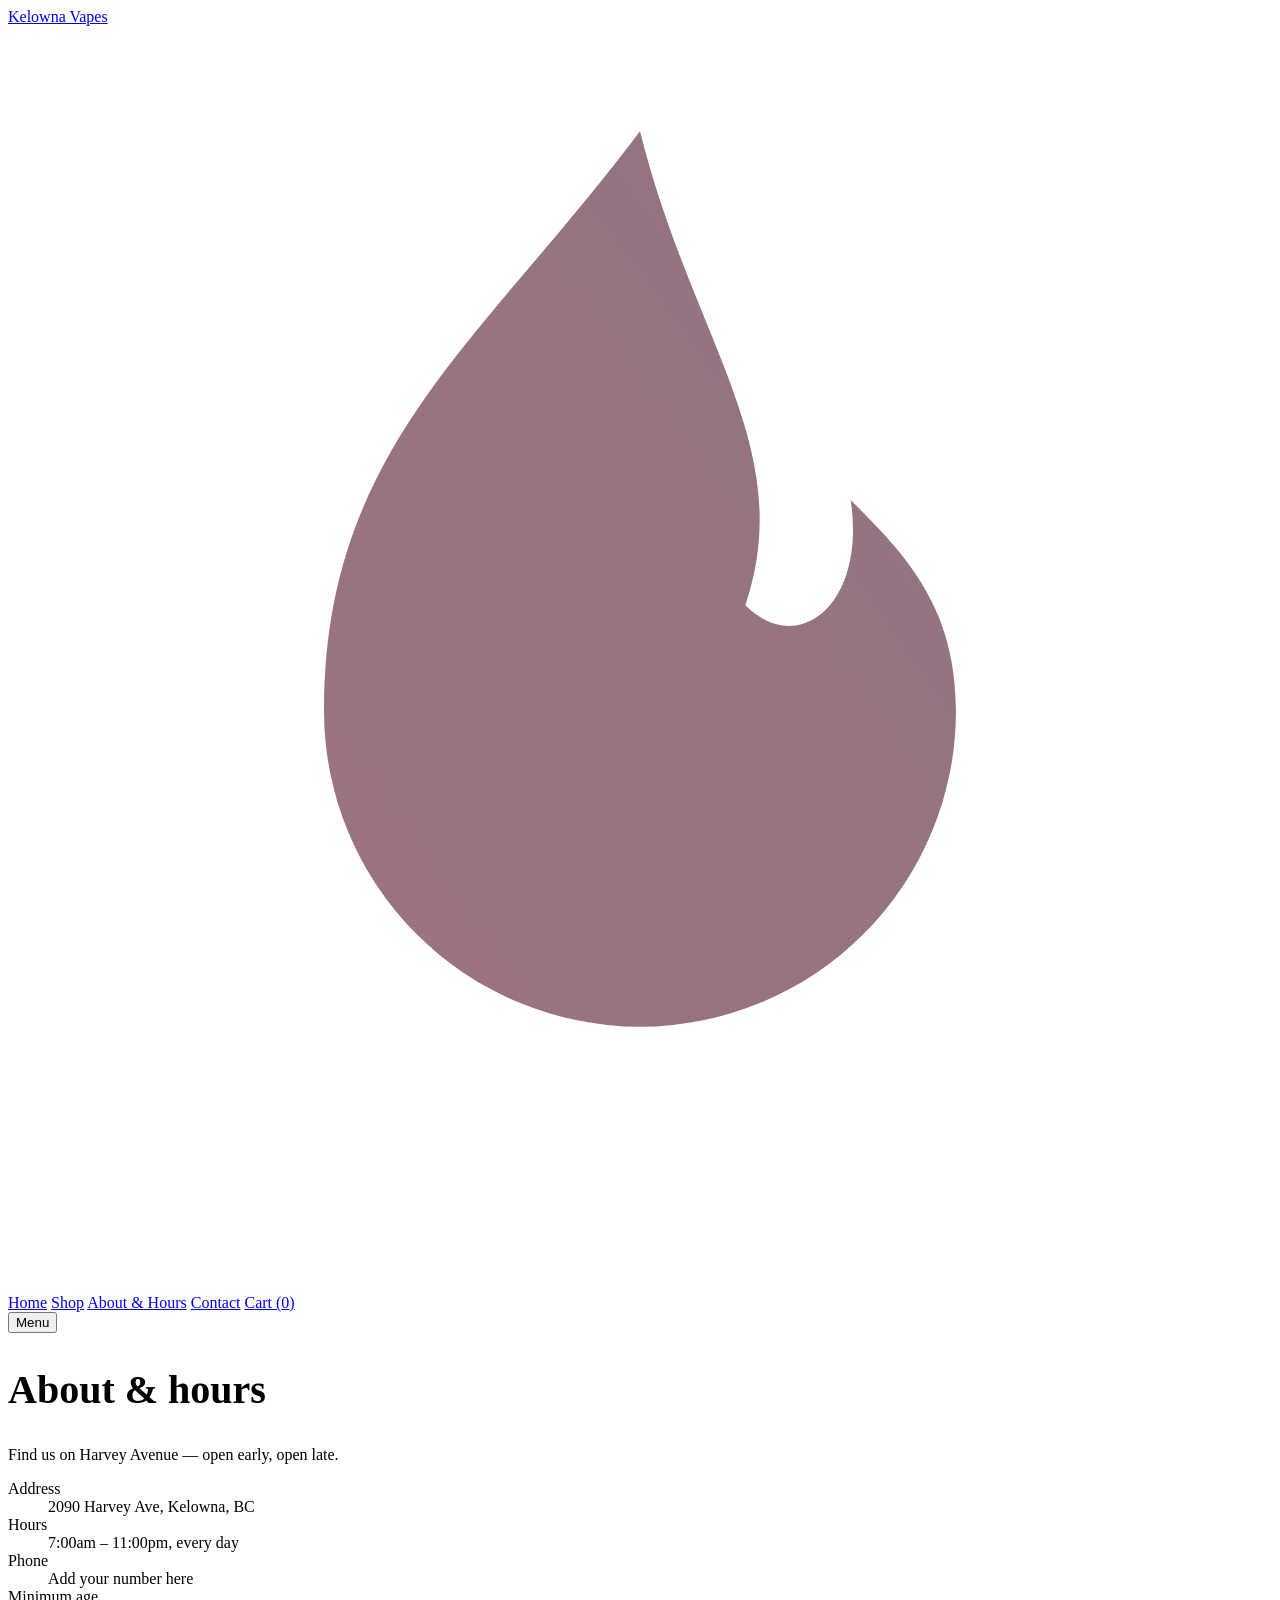
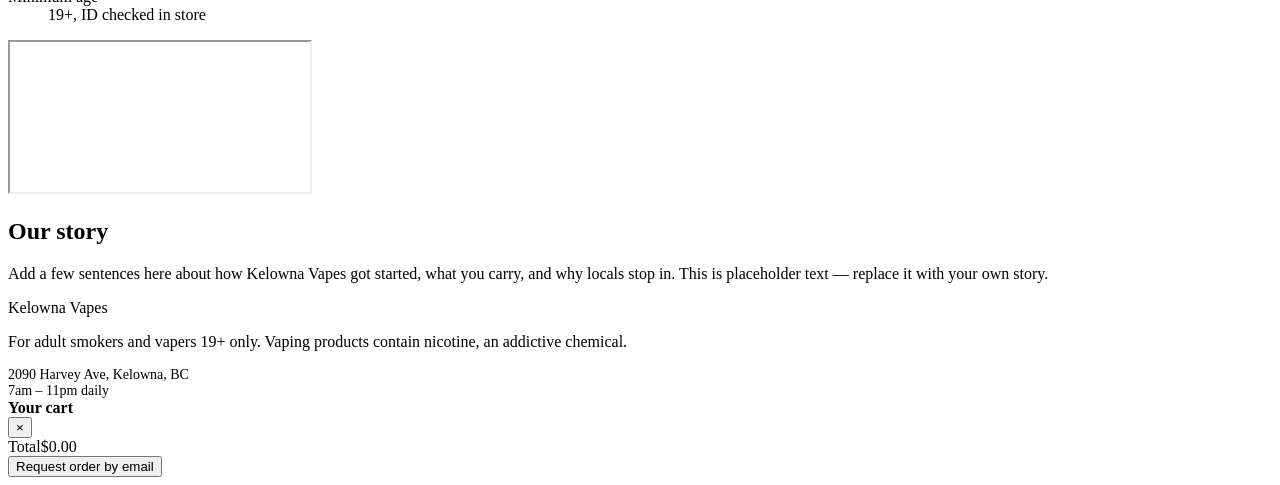
==== about.html @ 5bf71966 "Add files via upload" ====
<!DOCTYPE html>
<html lang="en">
<head>
<meta charset="UTF-8">
<meta name="viewport" content="width=device-width, initial-scale=1.0">
<title>About &amp; Hours — Kelowna Vapes</title>
<link rel="preconnect" href="https://fonts.googleapis.com">
<link href="https://fonts.googleapis.com/css2?family=Oswald:wght@500;600;700&family=Work+Sans:wght@400;500;600&display=swap" rel="stylesheet">
<link rel="stylesheet" href="assets/css/style.css">
</head>
<body>

<div class="age-gate" id="age-gate" hidden>
  <div class="age-card">
    <svg class="flame" viewBox="0 0 24 24" fill="none" xmlns="http://www.w3.org/2000/svg">
      <defs><linearGradient id="fg1" x1="0" y1="24" x2="24" y2="0"><stop offset="0" stop-color="#ff6a2b"/><stop offset="1" stop-color="#2e7dd6"/></linearGradient></defs>
      <path d="M12 2C9 6 6 8 6 13a6 6 0 0 0 12 0c0-2-1-3-2-4 .3 2-1 3-2 2 1-3-1-5-2-9z" fill="url(#fg1)"/>
    </svg>
    <h2>Are you 19 or older?</h2>
    <p>You must be of legal vaping age in British Columbia to enter this site.</p>
    <div class="age-actions">
      <button class="btn btn-primary" id="age-enter">Yes, I'm 19+</button>
      <button class="btn btn-outline" id="age-leave">No, exit</button>
    </div>
  </div>
</div>

<header class="site-header">
  <div class="container">
    <a href="index.html" class="wordmark">
      Kelowna Vapes
      <svg class="flame" viewBox="0 0 24 24" fill="none" xmlns="http://www.w3.org/2000/svg">
        <defs><linearGradient id="fg2" x1="0" y1="24" x2="24" y2="0"><stop offset="0" stop-color="#ff6a2b"/><stop offset="1" stop-color="#2e7dd6"/></linearGradient></defs>
        <path d="M12 2C9 6 6 8 6 13a6 6 0 0 0 12 0c0-2-1-3-2-4 .3 2-1 3-2 2 1-3-1-5-2-9z" fill="url(#fg2)"/>
      </svg>
    </a>
    <nav class="main-nav">
      <a href="index.html">Home</a>
      <a href="shop.html">Shop</a>
      <a href="about.html" class="active">About &amp; Hours</a>
      <a href="contact.html">Contact</a>
      <a href="#" class="cart-link" data-open-cart>Cart (<span data-cart-count>0</span>)</a>
    </nav>
    <button class="nav-toggle" aria-label="Toggle menu">Menu</button>
  </div>
</header>

<section>
  <div class="container">
    <div class="section-head">
      <div>
        <h1 style="font-size: 40px;">About &amp; hours</h1>
        <p>Find us on Harvey Avenue — open early, open late.</p>
      </div>
    </div>
    <div class="info-grid">
      <dl class="info-list">
        <dt>Address</dt>
        <dd>2090 Harvey Ave, Kelowna, BC</dd>
        <dt>Hours</dt>
        <dd>7:00am – 11:00pm, every day</dd>
        <dt>Phone</dt>
        <dd>Add your number here</dd>
        <dt>Minimum age</dt>
        <dd>19+, ID checked in store</dd>
      </dl>
      <div class="map-wrap">
        <iframe
          src="https://www.google.com/maps?q=2090+Harvey+Ave,+Kelowna,+BC&output=embed"
          loading="lazy"
          referrerpolicy="no-referrer-when-downgrade"
          title="Map to Kelowna Vapes on Harvey Avenue">
        </iframe>
      </div>
    </div>
  </div>
</section>

<section>
  <div class="container">
    <div class="section-head">
      <div>
        <h2>Our story</h2>
      </div>
    </div>
    <p style="color: var(--muted);">Add a few sentences here about how Kelowna Vapes got started, what you carry, and why locals stop in. This is placeholder text — replace it with your own story.</p>
  </div>
</section>

<footer class="site-footer">
  <div class="container">
    <div>
      <div class="wordmark" style="font-size:16px;">Kelowna Vapes</div>
      <p class="footer-note">For adult smokers and vapers 19+ only. Vaping products contain nicotine, an addictive chemical.</p>
    </div>
    <div>
      <p style="margin:0; color:var(--muted); font-size:14px;">2090 Harvey Ave, Kelowna, BC<br>7am – 11pm daily</p>
    </div>
  </div>
</footer>

<div class="scrim" id="scrim"></div>
<div class="cart-drawer" id="cart-drawer">
  <div class="cart-head">
    <h3 style="margin:0; font-size:16px;">Your cart</h3>
    <button class="cart-close" id="cart-close" aria-label="Close cart">&times;</button>
  </div>
  <div class="cart-items" id="cart-items"></div>
  <div class="cart-footer">
    <div class="cart-total"><span>Total</span><span id="cart-total-amount">$0.00</span></div>
    <button class="btn btn-primary btn-block" id="checkout-btn">Request order by email</button>
  </div>
</div>

<script src="assets/js/main.js"></script>
</body>
</html>
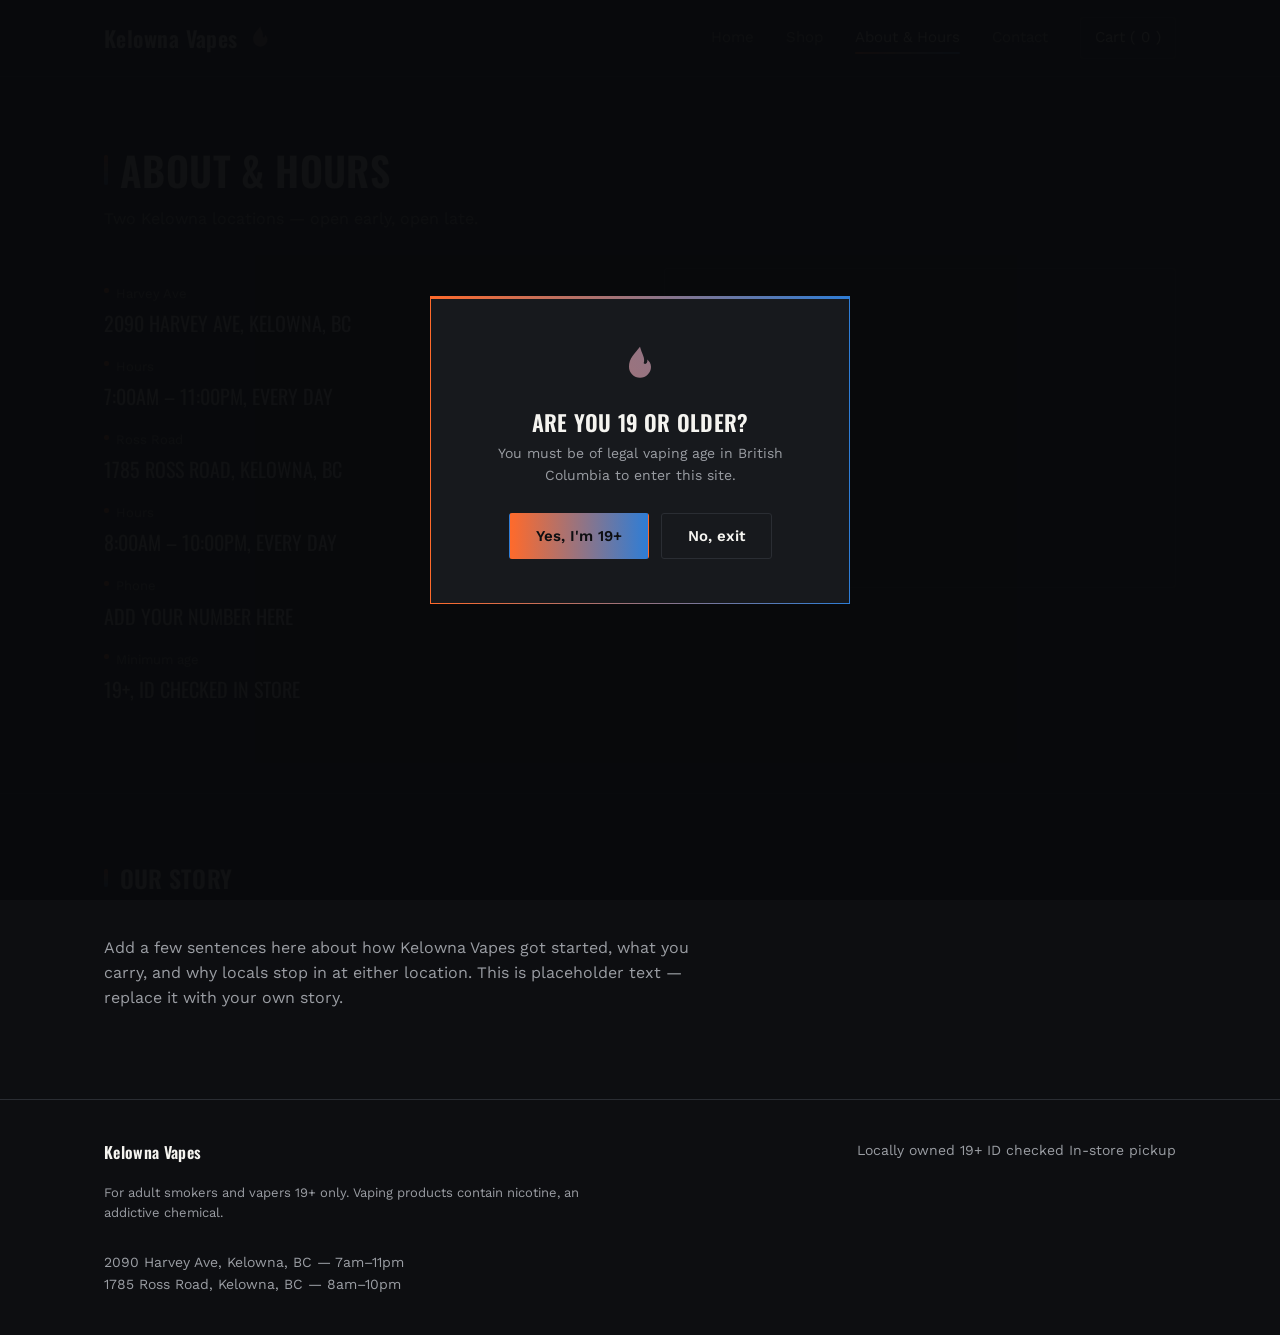
==== commit 94621b4c: "Update about.html" ====
--- a/about.html
+++ b/about.html
@@ -45,20 +45,24 @@
   </div>
 </header>
 
-<section>
+<section class="reveal">
   <div class="container">
     <div class="section-head">
       <div>
         <h1 style="font-size: 40px;">About &amp; hours</h1>
-        <p>Find us on Harvey Avenue — open early, open late.</p>
+        <p>Two Kelowna locations — open early, open late.</p>
       </div>
     </div>
     <div class="info-grid">
       <dl class="info-list">
-        <dt>Address</dt>
+        <dt>Harvey Ave</dt>
         <dd>2090 Harvey Ave, Kelowna, BC</dd>
         <dt>Hours</dt>
         <dd>7:00am – 11:00pm, every day</dd>
+        <dt>Ross Road</dt>
+        <dd>1785 Ross Road, Kelowna, BC</dd>
+        <dt>Hours</dt>
+        <dd>8:00am – 10:00pm, every day</dd>
         <dt>Phone</dt>
         <dd>Add your number here</dd>
         <dt>Minimum age</dt>
@@ -76,14 +80,14 @@
   </div>
 </section>
 
-<section>
+<section class="reveal">
   <div class="container">
     <div class="section-head">
       <div>
         <h2>Our story</h2>
       </div>
     </div>
-    <p style="color: var(--muted);">Add a few sentences here about how Kelowna Vapes got started, what you carry, and why locals stop in. This is placeholder text — replace it with your own story.</p>
+    <p style="color: var(--muted);">Add a few sentences here about how Kelowna Vapes got started, what you carry, and why locals stop in at either location. This is placeholder text — replace it with your own story.</p>
   </div>
 </section>
 
@@ -93,8 +97,13 @@
       <div class="wordmark" style="font-size:16px;">Kelowna Vapes</div>
       <p class="footer-note">For adult smokers and vapers 19+ only. Vaping products contain nicotine, an addictive chemical.</p>
     </div>
+    <div class="footer-badges">
+      <span class="badge">Locally owned</span>
+      <span class="badge">19+ ID checked</span>
+      <span class="badge">In-store pickup</span>
+    </div>
     <div>
-      <p style="margin:0; color:var(--muted); font-size:14px;">2090 Harvey Ave, Kelowna, BC<br>7am – 11pm daily</p>
+      <p style="margin:0; color:var(--muted); font-size:14px;">2090 Harvey Ave, Kelowna, BC — 7am–11pm<br>1785 Ross Road, Kelowna, BC — 8am–10pm</p>
     </div>
   </div>
 </footer>
--- a/assets/css/style.css
+++ b/assets/css/style.css
@@ -0,0 +1,670 @@
+/* ============================================================
+   Kelowna Vapes — design tokens
+   Base: near-black, warm white wordmark, ember/blue flame accent
+   Display type: Oswald (condensed, signage feel)
+   Body type: Work Sans (clean, geometric)
+   ============================================================ */
+
+:root {
+  --bg: #0d0e11;
+  --bg-elevated: #17191d;
+  --bg-elevated-2: #1e2126;
+  --line: #2a2d33;
+  --text: #f5f4f0;
+  --muted: #9a9da3;
+  --ember: #ff6a2b;
+  --ember-soft: #ff8a52;
+  --blue: #2e7dd6;
+  --blue-soft: #5b9be8;
+  --amber: #ffb238;
+  --teal: #2dd4bf;
+  --ember-glow: rgba(255,106,43,.18);
+  --blue-glow: rgba(46,125,214,.18);
+  --danger: #e5484d;
+  --radius: 3px;
+  --max-w: 1120px;
+  --font-display: 'Oswald', sans-serif;
+  --font-body: 'Work Sans', sans-serif;
+}
+
+* { box-sizing: border-box; }
+html { scroll-behavior: smooth; }
+
+body {
+  margin: 0;
+  background: var(--bg);
+  color: var(--text);
+  font-family: var(--font-body);
+  font-size: 16px;
+  line-height: 1.55;
+  -webkit-font-smoothing: antialiased;
+}
+
+img { max-width: 100%; display: block; }
+a { color: inherit; }
+
+h1, h2, h3 {
+  font-family: var(--font-display);
+  font-weight: 600;
+  text-transform: uppercase;
+  letter-spacing: 0.01em;
+  margin: 0 0 0.4em;
+  line-height: 1.05;
+}
+
+p { max-width: 62ch; }
+
+.container {
+  max-width: var(--max-w);
+  margin: 0 auto;
+  padding: 0 24px;
+}
+
+/* Flame mark, reused across the site */
+.flame {
+  display: inline-block;
+  width: 1em;
+  height: 1em;
+  vertical-align: -0.12em;
+}
+
+/* ---------- Header ---------- */
+.site-header {
+  position: sticky;
+  top: 0;
+  z-index: 40;
+  background: rgba(13, 14, 17, 0.92);
+  backdrop-filter: blur(6px);
+  border-bottom: 1px solid var(--line);
+}
+
+.site-header .container {
+  display: flex;
+  align-items: center;
+  justify-content: space-between;
+  height: 76px;
+}
+
+.wordmark {
+  font-family: var(--font-display);
+  font-size: 22px;
+  font-weight: 600;
+  color: var(--text);
+  text-decoration: none;
+  display: flex;
+  align-items: center;
+  gap: 8px;
+  letter-spacing: 0.02em;
+}
+
+.wordmark .flame { width: 1.3em; height: 1.3em; }
+
+.main-nav { display: flex; align-items: center; gap: 32px; }
+
+.main-nav a {
+  text-decoration: none;
+  color: var(--muted);
+  font-size: 15px;
+  transition: color 0.15s ease;
+}
+
+.main-nav a:hover,
+.main-nav a.active { color: var(--text); }
+
+.main-nav a { position: relative; }
+.main-nav a.active::after {
+  content: "";
+  position: absolute;
+  left: 0; right: 0; bottom: -4px;
+  height: 2px;
+  background: linear-gradient(90deg, var(--ember), var(--blue));
+  border-radius: 2px;
+}
+
+.cart-link {
+  display: flex;
+  align-items: center;
+  gap: 6px;
+  border: 1px solid var(--line);
+  padding: 8px 14px;
+  border-radius: var(--radius);
+  color: var(--text) !important;
+}
+
+.cart-link:hover { border-color: var(--ember); }
+
+.nav-toggle { display: none; }
+
+/* ---------- Hero ---------- */
+.hero {
+  padding: 96px 0 64px;
+  border-bottom: 1px solid var(--line);
+  position: relative;
+  overflow: hidden;
+  background:
+    radial-gradient(480px 320px at 8% 0%, var(--ember-glow), transparent 70%),
+    radial-gradient(420px 300px at 55% 30%, var(--blue-glow), transparent 70%);
+}
+
+.section-head h2, .section-head h1 {
+  position: relative;
+  padding-left: 16px;
+}
+
+.section-head h2::before, .section-head h1::before {
+  content: "";
+  position: absolute;
+  left: 0;
+  top: .15em;
+  bottom: .15em;
+  width: 4px;
+  background: linear-gradient(180deg, var(--ember), var(--blue));
+  border-radius: 2px;
+}
+
+.hero-mark {
+  font-family: var(--font-display);
+  font-weight: 600;
+  font-size: clamp(48px, 10vw, 128px);
+  line-height: 0.92;
+  color: var(--text);
+  margin: 0;
+  display: flex;
+  align-items: center;
+  flex-wrap: wrap;
+  gap: 0.12em;
+}
+
+.hero-mark .flame {
+  width: 0.72em;
+  height: 0.72em;
+}
+
+.hero-tagline {
+  color: var(--muted);
+  font-size: 19px;
+  margin-top: 20px;
+  max-width: 46ch;
+}
+
+.hero-strip {
+  margin-top: 44px;
+  display: flex;
+  flex-wrap: wrap;
+  gap: 32px;
+  padding-top: 28px;
+  border-top: 1px solid var(--line);
+}
+
+.hero-strip div { font-size: 14px; color: var(--muted); }
+.hero-strip strong {
+  display: block;
+  color: var(--text);
+  font-family: var(--font-display);
+  font-size: 16px;
+  text-transform: uppercase;
+  margin-bottom: 2px;
+}
+
+/* ---------- Buttons ---------- */
+.btn {
+  display: inline-block;
+  font-family: var(--font-body);
+  font-weight: 600;
+  font-size: 15px;
+  padding: 13px 26px;
+  border-radius: var(--radius);
+  text-decoration: none;
+  border: 1px solid transparent;
+  cursor: pointer;
+}
+
+.btn-primary {
+  background: linear-gradient(90deg, var(--ember), var(--blue));
+  color: #0d0e11;
+}
+
+.btn-outline {
+  border-color: var(--line);
+  color: var(--text);
+  background: transparent;
+}
+
+.btn-outline:hover { border-color: var(--ember); }
+
+.btn-block { width: 100%; text-align: center; }
+
+/* ---------- Section shell ---------- */
+section { padding: 72px 0; }
+section + section { border-top: 1px solid var(--line); }
+
+.section-head {
+  display: flex;
+  justify-content: space-between;
+  align-items: flex-end;
+  gap: 24px;
+  margin-bottom: 36px;
+  flex-wrap: wrap;
+}
+
+.section-head p { color: var(--muted); margin: 0; }
+
+/* ---------- Category tiles ---------- */
+.tile-grid {
+  display: grid;
+  grid-template-columns: repeat(4, 1fr);
+  gap: 1px;
+  background: var(--line);
+  border: 1px solid var(--line);
+}
+
+.tile {
+  background: var(--bg);
+  padding: 28px 20px;
+  text-decoration: none;
+  color: var(--text);
+  min-height: 140px;
+  display: flex;
+  flex-direction: column;
+  justify-content: space-between;
+  transition: background 0.15s ease;
+  border-top: 3px solid var(--accent, var(--ember));
+}
+
+.tile:hover { background: var(--bg-elevated); }
+.tile[data-cat="Disposables"] { --accent: var(--ember); }
+.tile[data-cat="Devices"] { --accent: var(--blue); }
+.tile[data-cat="E-Liquids"] { --accent: var(--amber); }
+.tile[data-cat="Accessories"] { --accent: var(--teal); }
+.tile span { color: var(--muted); font-size: 14px; }
+.tile h3 { font-size: 18px; margin: 0; }
+
+/* ---------- Product grid ---------- */
+.filters {
+  display: flex;
+  flex-wrap: wrap;
+  gap: 10px;
+  margin-bottom: 36px;
+}
+
+.filter-btn {
+  font-family: var(--font-body);
+  font-size: 14px;
+  padding: 9px 16px;
+  border-radius: var(--radius);
+  border: 1px solid var(--line);
+  background: transparent;
+  color: var(--muted);
+  cursor: pointer;
+}
+
+.filter-btn:hover { color: var(--text); }
+.filter-btn.active {
+  color: #0d0e11;
+  background: linear-gradient(90deg, var(--ember), var(--blue));
+  border-color: transparent;
+}
+
+.product-grid {
+  display: grid;
+  grid-template-columns: repeat(3, 1fr);
+  gap: 20px;
+}
+
+.product-card {
+  border: 1px solid var(--line);
+  border-top: 3px solid var(--accent, var(--ember));
+  border-radius: var(--radius);
+  padding: 22px;
+  background: var(--bg-elevated);
+  display: flex;
+  flex-direction: column;
+  gap: 10px;
+}
+
+.product-card[data-cat="Disposables"] { --accent: var(--ember); }
+.product-card[data-cat="Devices"] { --accent: var(--blue); }
+.product-card[data-cat="E-Liquids"] { --accent: var(--amber); }
+.product-card[data-cat="Accessories"] { --accent: var(--teal); }
+
+.product-cat {
+  font-size: 12px;
+  font-weight: 600;
+  letter-spacing: 0.03em;
+  text-transform: uppercase;
+  color: var(--accent, var(--muted));
+}
+
+.product-card h3 {
+  font-size: 18px;
+  margin: 0;
+}
+
+.product-desc {
+  color: var(--muted);
+  font-size: 14px;
+  margin: 0;
+  flex-grow: 1;
+}
+
+.product-row {
+  display: flex;
+  align-items: center;
+  justify-content: space-between;
+  margin-top: 6px;
+}
+
+.product-price {
+  font-family: var(--font-display);
+  font-size: 20px;
+  color: var(--ember-soft);
+}
+
+.add-btn {
+  border: 1px solid var(--line);
+  background: transparent;
+  color: var(--text);
+  padding: 9px 16px;
+  border-radius: var(--radius);
+  cursor: pointer;
+  font-size: 14px;
+  font-weight: 600;
+}
+
+.add-btn:hover { border-color: var(--ember); }
+
+/* ---------- Info / about ---------- */
+.info-grid {
+  display: grid;
+  grid-template-columns: 1fr 1fr;
+  gap: 48px;
+  align-items: start;
+}
+
+.info-list dt {
+  color: var(--muted);
+  font-size: 13px;
+  margin-top: 18px;
+}
+
+.info-list dt:first-child { margin-top: 0; }
+
+.info-list dd {
+  margin: 4px 0 0;
+  font-family: var(--font-display);
+  font-size: 20px;
+  text-transform: uppercase;
+}
+
+.map-wrap {
+  border: 1px solid var(--line);
+  border-radius: var(--radius);
+  overflow: hidden;
+  height: 320px;
+}
+
+.map-wrap iframe { width: 100%; height: 100%; border: 0; filter: grayscale(0.4) invert(0.92) contrast(0.9); }
+
+/* ---------- Contact form ---------- */
+.form-grid { display: grid; gap: 18px; max-width: 480px; }
+
+label {
+  display: block;
+  font-size: 13px;
+  color: var(--muted);
+  margin-bottom: 6px;
+}
+
+input, textarea, select {
+  width: 100%;
+  background: var(--bg-elevated);
+  border: 1px solid var(--line);
+  color: var(--text);
+  padding: 12px 14px;
+  border-radius: var(--radius);
+  font-family: var(--font-body);
+  font-size: 15px;
+}
+
+input:focus, textarea:focus, select:focus {
+  outline: 2px solid var(--blue);
+  outline-offset: 1px;
+}
+
+textarea { resize: vertical; min-height: 120px; }
+
+/* ---------- Footer ---------- */
+.site-footer {
+  border-top: 1px solid var(--line);
+  padding: 40px 0;
+  color: var(--muted);
+  font-size: 14px;
+}
+
+.site-footer .container {
+  display: flex;
+  justify-content: space-between;
+  flex-wrap: wrap;
+  gap: 16px;
+}
+
+.footer-note {
+  max-width: 60ch;
+  font-size: 13px;
+  color: var(--muted);
+  margin-top: 18px;
+}
+
+/* ---------- Age gate ---------- */
+.age-gate {
+  position: fixed;
+  inset: 0;
+  background: rgba(9, 10, 12, 0.97);
+  z-index: 100;
+  display: flex;
+  align-items: center;
+  justify-content: center;
+  padding: 24px;
+}
+
+.age-gate[hidden] { display: none; }
+
+.age-card {
+  max-width: 420px;
+  text-align: center;
+  border: 1px solid var(--line);
+  background: var(--bg-elevated);
+  padding: 44px 32px;
+  border-radius: var(--radius);
+}
+
+.age-card .flame { width: 44px; height: 44px; margin-bottom: 18px; }
+
+.age-card h2 { font-size: 22px; }
+.age-card p { color: var(--muted); font-size: 14px; margin: 0 auto 26px; }
+
+.age-actions { display: flex; gap: 12px; justify-content: center; }
+
+/* ---------- Cart drawer ---------- */
+.cart-drawer {
+  position: fixed;
+  top: 0;
+  right: -420px;
+  width: 380px;
+  max-width: 92vw;
+  height: 100%;
+  background: var(--bg-elevated);
+  border-left: 1px solid var(--line);
+  z-index: 90;
+  transition: right 0.2s ease;
+  display: flex;
+  flex-direction: column;
+}
+
+.cart-drawer.open { right: 0; }
+
+.cart-head {
+  display: flex;
+  justify-content: space-between;
+  align-items: center;
+  padding: 20px 22px;
+  border-bottom: 1px solid var(--line);
+}
+
+.cart-close {
+  background: none;
+  border: none;
+  color: var(--muted);
+  font-size: 22px;
+  cursor: pointer;
+}
+
+.cart-items { flex-grow: 1; overflow-y: auto; padding: 12px 22px; }
+
+.cart-item {
+  display: flex;
+  justify-content: space-between;
+  gap: 10px;
+  padding: 14px 0;
+  border-bottom: 1px solid var(--line);
+  font-size: 14px;
+}
+
+.cart-item-name { font-weight: 600; }
+.cart-item-meta { color: var(--muted); font-size: 13px; }
+
+.cart-remove {
+  background: none;
+  border: none;
+  color: var(--muted);
+  cursor: pointer;
+  font-size: 13px;
+  text-decoration: underline;
+  padding: 0;
+}
+
+.cart-empty { color: var(--muted); padding: 30px 0; font-size: 14px; }
+
+.cart-footer { padding: 20px 22px; border-top: 1px solid var(--line); }
+
+.cart-total {
+  display: flex;
+  justify-content: space-between;
+  font-family: var(--font-display);
+  font-size: 18px;
+  margin-bottom: 16px;
+}
+
+.cart-total span:last-child { color: var(--ember); }
+
+.age-card {
+  border-top: 3px solid transparent;
+  border-image: linear-gradient(90deg, var(--ember), var(--blue)) 1;
+}
+
+.info-list dt {
+  position: relative;
+  padding-left: 12px;
+}
+
+.info-list dt::before {
+  content: "";
+  position: absolute;
+  left: 0; top: .35em;
+  width: 5px; height: 5px;
+  border-radius: 50%;
+  background: var(--ember);
+}
+
+.scrim {
+  position: fixed;
+  inset: 0;
+  background: rgba(0,0,0,0.5);
+  z-index: 80;
+  opacity: 0;
+  pointer-events: none;
+  transition: opacity 0.2s ease;
+}
+
+.scrim.open { opacity: 1; pointer-events: auto; }
+
+/* ---------- Responsive ---------- */
+@media (max-width: 860px) {
+  .main-nav { position: fixed; inset: 76px 0 0 0; background: var(--bg); flex-direction: column; align-items: flex-start; padding: 28px 24px; gap: 22px; display: none; }
+  .main-nav.open { display: flex; }
+  .nav-toggle {
+    display: block;
+    background: none;
+    border: 1px solid var(--line);
+    color: var(--text);
+    padding: 8px 12px;
+    border-radius: var(--radius);
+    cursor: pointer;
+  }
+  .tile-grid { grid-template-columns: repeat(2, 1fr); }
+  .product-grid { grid-template-columns: 1fr; }
+  .info-grid { grid-template-columns: 1fr; }
+}
+
+@media (prefers-reduced-motion: reduce) {
+  * { transition: none !important; scroll-behavior: auto !important; }
+}
+/* ==== Subtle animations ==== */
+
+/* Smooth hover lift on buttons */
+.btn {
+  transition: transform 0.2s ease, box-shadow 0.2s ease;
+}
+.btn:hover {
+  transform: translateY(-2px);
+  box-shadow: 0 6px 18px var(--ember-glow);
+}
+
+/* Smooth hover lift on category tiles */
+.tile {
+  transition: transform 0.25s ease, box-shadow 0.25s ease, border-color 0.25s ease;
+}
+.tile:hover {
+  transform: translateY(-4px);
+  box-shadow: 0 10px 24px var(--blue-glow);
+  border-color: var(--blue-soft);
+}
+
+/* Gentle pulse on the flame logo */
+.flame {
+  animation: flame-pulse 3s ease-in-out infinite;
+  transform-origin: center;
+}
+@keyframes flame-pulse {
+  0%, 100% { filter: drop-shadow(0 0 2px var(--ember-glow)); }
+  50% { filter: drop-shadow(0 0 8px var(--ember-glow)); }
+}
+
+/* Fade-in on scroll */
+.reveal {
+  opacity: 0;
+  transform: translateY(16px);
+  transition: opacity 0.6s ease, transform 0.6s ease;
+}
+.reveal.in-view {
+  opacity: 1;
+  transform: translateY(0);
+}
+
+/* Smooth nav link underline */
+.main-nav a {
+  position: relative;
+}
+.main-nav a::after {
+  content: "";
+  position: absolute;
+  left: 0; bottom: -4px;
+  width: 0;
+  height: 2px;
+  background: var(--ember);
+  transition: width 0.25s ease;
+}
+.main-nav a:hover::after,
+.main-nav a.active::after {
+  width: 100%;
+}
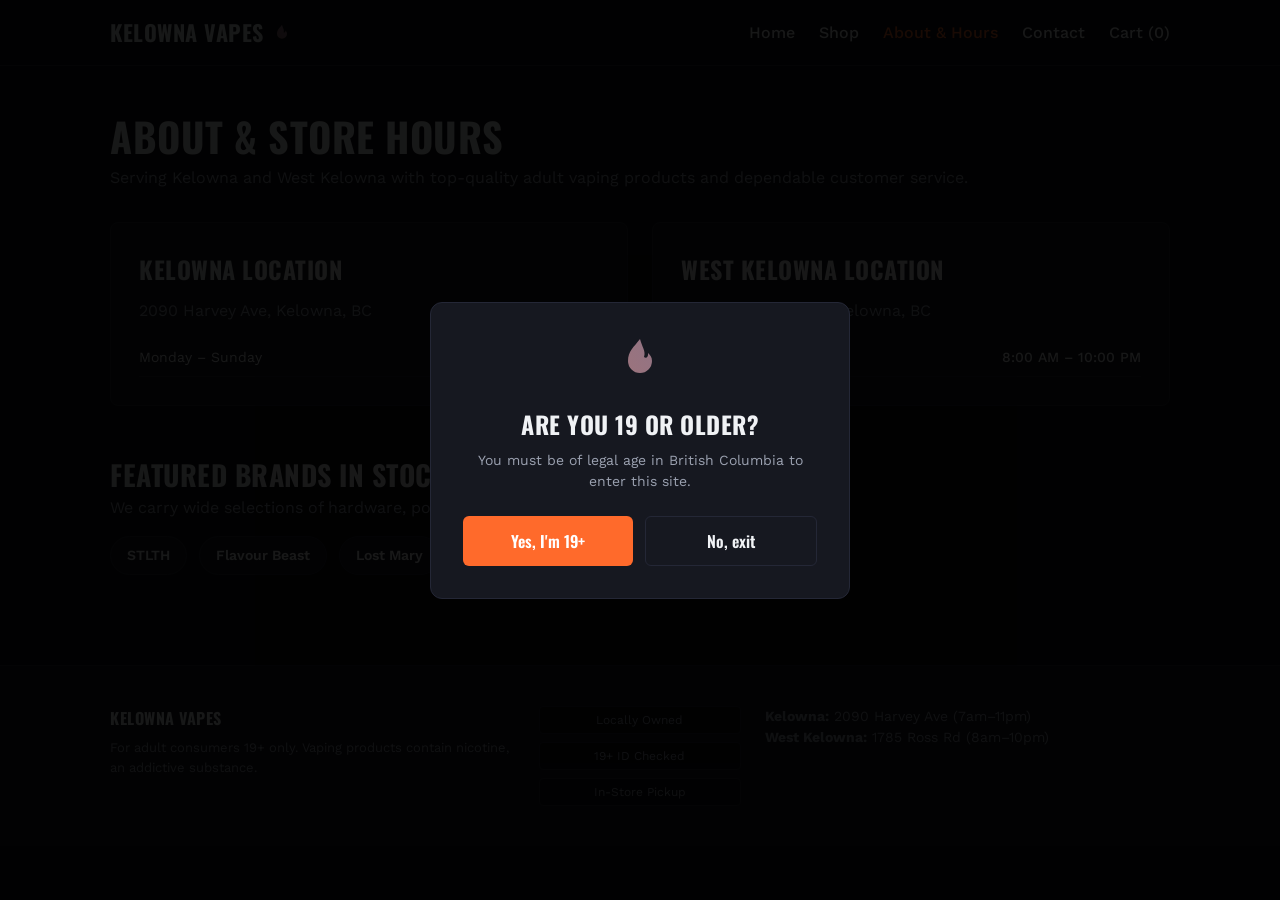
==== commit 452ec920: "Update about.html" ====
--- a/about.html
+++ b/about.html
@@ -4,20 +4,70 @@
 <meta charset="UTF-8">
 <meta name="viewport" content="width=device-width, initial-scale=1.0">
 <title>About &amp; Hours — Kelowna Vapes</title>
+<meta name="description" content="Visit Kelowna Vapes at Harvey Ave in Kelowna or Ross Road in West Kelowna. Stocking top brands like STLTH, Flavour Beast, Lost Mary, and G-Core.">
 <link rel="preconnect" href="https://fonts.googleapis.com">
+<link rel="preconnect" href="https://fonts.gstatic.com" crossorigin>
 <link href="https://fonts.googleapis.com/css2?family=Oswald:wght@500;600;700&family=Work+Sans:wght@400;500;600&display=swap" rel="stylesheet">
 <link rel="stylesheet" href="assets/css/style.css">
+<style>
+  .store-grid {
+    display: grid;
+    grid-template-columns: repeat(auto-fit, minmax(300px, 1fr));
+    gap: 24px;
+    margin: 32px 0 48px;
+  }
+  .store-card {
+    background: var(--surface);
+    border: 1px solid var(--surface-border);
+    border-radius: 8px;
+    padding: 28px;
+  }
+  .store-card h2 {
+    font-size: 24px;
+    margin-top: 0;
+    margin-bottom: 12px;
+  }
+  .hours-table {
+    width: 100%;
+    border-collapse: collapse;
+    margin-top: 16px;
+  }
+  .hours-table td {
+    padding: 8px 0;
+    border-bottom: 1px solid var(--surface-border);
+    font-size: 14px;
+  }
+  .hours-table td:last-child {
+    text-align: right;
+    font-weight: 500;
+  }
+  .brand-list {
+    display: flex;
+    gap: 12px;
+    flex-wrap: wrap;
+    margin-top: 16px;
+  }
+  .brand-chip {
+    background: var(--surface);
+    border: 1px solid var(--surface-border);
+    padding: 8px 16px;
+    border-radius: 20px;
+    font-weight: 600;
+    font-size: 14px;
+  }
+</style>
 </head>
 <body>
 
+<!-- Age Gate -->
 <div class="age-gate" id="age-gate" hidden>
   <div class="age-card">
-    <svg class="flame" viewBox="0 0 24 24" fill="none" xmlns="http://www.w3.org/2000/svg">
+    <svg class="flame" viewBox="0 0 24 24" fill="none" aria-hidden="true">
       <defs><linearGradient id="fg1" x1="0" y1="24" x2="24" y2="0"><stop offset="0" stop-color="#ff6a2b"/><stop offset="1" stop-color="#2e7dd6"/></linearGradient></defs>
       <path d="M12 2C9 6 6 8 6 13a6 6 0 0 0 12 0c0-2-1-3-2-4 .3 2-1 3-2 2 1-3-1-5-2-9z" fill="url(#fg1)"/>
     </svg>
     <h2>Are you 19 or older?</h2>
-    <p>You must be of legal vaping age in British Columbia to enter this site.</p>
+    <p>You must be of legal age in British Columbia to enter this site.</p>
     <div class="age-actions">
       <button class="btn btn-primary" id="age-enter">Yes, I'm 19+</button>
       <button class="btn btn-outline" id="age-leave">No, exit</button>
@@ -25,11 +75,12 @@
   </div>
 </div>
 
+<!-- Header -->
 <header class="site-header">
   <div class="container">
-    <a href="index.html" class="wordmark">
+    <a href="index.html" class="wordmark" aria-label="Kelowna Vapes Homepage">
       Kelowna Vapes
-      <svg class="flame" viewBox="0 0 24 24" fill="none" xmlns="http://www.w3.org/2000/svg">
+      <svg class="flame" viewBox="0 0 24 24" fill="none" aria-hidden="true">
         <defs><linearGradient id="fg2" x1="0" y1="24" x2="24" y2="0"><stop offset="0" stop-color="#ff6a2b"/><stop offset="1" stop-color="#2e7dd6"/></linearGradient></defs>
         <path d="M12 2C9 6 6 8 6 13a6 6 0 0 0 12 0c0-2-1-3-2-4 .3 2-1 3-2 2 1-3-1-5-2-9z" fill="url(#fg2)"/>
       </svg>
@@ -39,85 +90,85 @@
       <a href="shop.html">Shop</a>
       <a href="about.html" class="active">About &amp; Hours</a>
       <a href="contact.html">Contact</a>
-      <a href="#" class="cart-link" data-open-cart>Cart (<span data-cart-count>0</span>)</a>
+      <a href="#" class="cart-link" data-open-cart aria-label="View Shopping Cart">Cart (<span data-cart-count>0</span>)</a>
     </nav>
-    <button class="nav-toggle" aria-label="Toggle menu">Menu</button>
+    <button class="nav-toggle" aria-label="Toggle Navigation Menu">Menu</button>
   </div>
 </header>
 
-<section class="reveal">
+<section style="padding-bottom: 50px;">
   <div class="container">
     <div class="section-head">
       <div>
-        <h1 style="font-size: 40px;">About &amp; hours</h1>
-        <p>Two Kelowna locations — open early, open late.</p>
+        <h1 style="font-size: 40px;">About &amp; Store Hours</h1>
+        <p>Serving Kelowna and West Kelowna with top-quality adult vaping products and dependable customer service.</p>
       </div>
     </div>
-    <div class="info-grid">
-      <dl class="info-list">
-        <dt>Harvey Ave</dt>
-        <dd>2090 Harvey Ave, Kelowna, BC</dd>
-        <dt>Hours</dt>
-        <dd>7:00am – 11:00pm, every day</dd>
-        <dt>Ross Road</dt>
-        <dd>1785 Ross Road, Kelowna, BC</dd>
-        <dt>Hours</dt>
-        <dd>8:00am – 10:00pm, every day</dd>
-        <dt>Phone</dt>
-        <dd>Add your number here</dd>
-        <dt>Minimum age</dt>
-        <dd>19+, ID checked in store</dd>
-      </dl>
-      <div class="map-wrap">
-        <iframe
-          src="https://www.google.com/maps?q=2090+Harvey+Ave,+Kelowna,+BC&output=embed"
-          loading="lazy"
-          referrerpolicy="no-referrer-when-downgrade"
-          title="Map to Kelowna Vapes on Harvey Avenue">
-        </iframe>
+
+    <!-- Store Locations Grid -->
+    <div class="store-grid">
+      <div class="store-card">
+        <h2>Kelowna Location</h2>
+        <p style="color: var(--muted); margin-bottom: 16px;">2090 Harvey Ave, Kelowna, BC</p>
+        <table class="hours-table">
+          <tr><td>Monday – Sunday</td><td>7:00 AM – 11:00 PM</td></tr>
+        </table>
       </div>
+
+      <div class="store-card">
+        <h2>West Kelowna Location</h2>
+        <p style="color: var(--muted); margin-bottom: 16px;">1785 Ross Rd, West Kelowna, BC</p>
+        <table class="hours-table">
+          <tr><td>Monday – Sunday</td><td>8:00 AM – 10:00 PM</td></tr>
+        </table>
+      </div>
+    </div>
+
+    <!-- Brands Handled -->
+    <h2 style="font-size: 28px; margin-top: 32px;">Featured Brands In Stock</h2>
+    <p style="color: var(--muted);">We carry wide selections of hardware, pods, e-liquids, and disposables from trusted brands:</p>
+    <div class="brand-list">
+      <span class="brand-chip">STLTH</span>
+      <span class="brand-chip">Flavour Beast</span>
+      <span class="brand-chip">Lost Mary</span>
+      <span class="brand-chip">G-Core</span>
+      <span class="brand-chip">Vaporesso</span>
     </div>
   </div>
 </section>
 
-<section class="reveal">
-  <div class="container">
-    <div class="section-head">
-      <div>
-        <h2>Our story</h2>
-      </div>
-    </div>
-    <p style="color: var(--muted);">Add a few sentences here about how Kelowna Vapes got started, what you carry, and why locals stop in at either location. This is placeholder text — replace it with your own story.</p>
-  </div>
-</section>
-
+<!-- Footer -->
 <footer class="site-footer">
   <div class="container">
     <div>
       <div class="wordmark" style="font-size:16px;">Kelowna Vapes</div>
-      <p class="footer-note">For adult smokers and vapers 19+ only. Vaping products contain nicotine, an addictive chemical.</p>
+      <p class="footer-note">For adult consumers 19+ only. Vaping products contain nicotine, an addictive substance.</p>
     </div>
     <div class="footer-badges">
-      <span class="badge">Locally owned</span>
-      <span class="badge">19+ ID checked</span>
-      <span class="badge">In-store pickup</span>
+      <span class="badge">Locally Owned</span>
+      <span class="badge">19+ ID Checked</span>
+      <span class="badge">In-Store Pickup</span>
     </div>
     <div>
-      <p style="margin:0; color:var(--muted); font-size:14px;">2090 Harvey Ave, Kelowna, BC — 7am–11pm<br>1785 Ross Road, Kelowna, BC — 8am–10pm</p>
+      <p style="margin:0; color:var(--muted); font-size:14px;">
+        <strong>Kelowna:</strong> 2090 Harvey Ave (7am–11pm)<br>
+        <strong>West Kelowna:</strong> 1785 Ross Rd (8am–10pm)
+      </p>
     </div>
   </div>
 </footer>
 
+<!-- Cart Drawer -->
 <div class="scrim" id="scrim"></div>
-<div class="cart-drawer" id="cart-drawer">
+<div class="cart-drawer" id="cart-drawer" aria-hidden="true">
   <div class="cart-head">
-    <h3 style="margin:0; font-size:16px;">Your cart</h3>
+    <h3 style="margin:0; font-size:16px;">Your Pickup Order</h3>
     <button class="cart-close" id="cart-close" aria-label="Close cart">&times;</button>
   </div>
   <div class="cart-items" id="cart-items"></div>
   <div class="cart-footer">
     <div class="cart-total"><span>Total</span><span id="cart-total-amount">$0.00</span></div>
-    <button class="btn btn-primary btn-block" id="checkout-btn">Request order by email</button>
+    <button class="btn btn-primary btn-block" id="checkout-btn">Request Order by Email</button>
   </div>
 </div>
 
--- a/assets/css/style.css
+++ b/assets/css/style.css
@@ -1,670 +1,481 @@
-/* ============================================================
-   Kelowna Vapes — design tokens
-   Base: near-black, warm white wordmark, ember/blue flame accent
-   Display type: Oswald (condensed, signage feel)
-   Body type: Work Sans (clean, geometric)
-   ============================================================ */
-
 :root {
-  --bg: #0d0e11;
-  --bg-elevated: #17191d;
-  --bg-elevated-2: #1e2126;
-  --line: #2a2d33;
-  --text: #f5f4f0;
-  --muted: #9a9da3;
-  --ember: #ff6a2b;
-  --ember-soft: #ff8a52;
-  --blue: #2e7dd6;
-  --blue-soft: #5b9be8;
-  --amber: #ffb238;
-  --teal: #2dd4bf;
-  --ember-glow: rgba(255,106,43,.18);
-  --blue-glow: rgba(46,125,214,.18);
-  --danger: #e5484d;
-  --radius: 3px;
-  --max-w: 1120px;
-  --font-display: 'Oswald', sans-serif;
+  --bg: #0d0e12;
+  --surface: #161820;
+  --surface-border: #242736;
+  --text: #f0f2f5;
+  --muted: #9ba1b0;
+  --primary: #ff6a2b;
+  --primary-hover: #e5571b;
+  --accent: #2e7dd6;
+  --font-heading: 'Oswald', sans-serif;
   --font-body: 'Work Sans', sans-serif;
-}
-
-* { box-sizing: border-box; }
-html { scroll-behavior: smooth; }
+  --max-width: 1100px;
+}
+
+* {
+  box-sizing: border-box;
+  margin: 0;
+  padding: 0;
+}
 
 body {
-  margin: 0;
-  background: var(--bg);
+  background-color: var(--bg);
   color: var(--text);
   font-family: var(--font-body);
+  line-height: 1.5;
+  -webkit-font-smoothing: antialiased;
+}
+
+.container {
+  width: 100%;
+  max-width: var(--max-width);
+  margin: 0 auto;
+  padding: 0 20px;
+}
+
+/* Typography & Headings */
+h1, h2, h3, .wordmark {
+  font-family: var(--font-heading);
+  text-transform: uppercase;
+  letter-spacing: 0.5px;
+}
+
+a {
+  color: inherit;
+  text-decoration: none;
+}
+
+/* Buttons */
+.btn {
+  display: inline-flex;
+  align-items: center;
+  justify-content: center;
+  padding: 12px 24px;
+  font-family: var(--font-heading);
   font-size: 16px;
-  line-height: 1.55;
-  -webkit-font-smoothing: antialiased;
-}
-
-img { max-width: 100%; display: block; }
-a { color: inherit; }
-
-h1, h2, h3 {
-  font-family: var(--font-display);
   font-weight: 600;
-  text-transform: uppercase;
-  letter-spacing: 0.01em;
-  margin: 0 0 0.4em;
-  line-height: 1.05;
-}
-
-p { max-width: 62ch; }
-
-.container {
-  max-width: var(--max-w);
-  margin: 0 auto;
-  padding: 0 24px;
-}
-
-/* Flame mark, reused across the site */
-.flame {
-  display: inline-block;
-  width: 1em;
-  height: 1em;
-  vertical-align: -0.12em;
-}
-
-/* ---------- Header ---------- */
+  border-radius: 6px;
+  cursor: pointer;
+  transition: all 0.2s ease;
+  border: none;
+}
+
+.btn-primary {
+  background-color: var(--primary);
+  color: #fff;
+}
+
+.btn-primary:hover {
+  background-color: var(--primary-hover);
+}
+
+.btn-outline {
+  background-color: transparent;
+  border: 1px solid var(--surface-border);
+  color: var(--text);
+}
+
+.btn-outline:hover {
+  border-color: var(--muted);
+  background-color: var(--surface);
+}
+
+.btn-block {
+  width: 100%;
+}
+
+/* Header & Nav */
 .site-header {
   position: sticky;
   top: 0;
-  z-index: 40;
-  background: rgba(13, 14, 17, 0.92);
-  backdrop-filter: blur(6px);
-  border-bottom: 1px solid var(--line);
+  z-index: 100;
+  background-color: rgba(13, 14, 18, 0.95);
+  backdrop-filter: blur(8px);
+  border-bottom: 1px solid var(--surface-border);
+  padding: 16px 0;
 }
 
 .site-header .container {
   display: flex;
   align-items: center;
   justify-content: space-between;
-  height: 76px;
 }
 
 .wordmark {
-  font-family: var(--font-display);
   font-size: 22px;
-  font-weight: 600;
+  font-weight: 700;
+  display: flex;
+  align-items: center;
+  gap: 8px;
+}
+
+.flame {
+  width: 20px;
+  height: 20px;
+}
+
+.main-nav {
+  display: flex;
+  align-items: center;
+  gap: 24px;
+  font-weight: 500;
+}
+
+.main-nav a.active,
+.main-nav a:hover {
+  color: var(--primary);
+}
+
+.nav-toggle {
+  display: none;
+  background: none;
+  border: 1px solid var(--surface-border);
   color: var(--text);
-  text-decoration: none;
-  display: flex;
-  align-items: center;
-  gap: 8px;
-  letter-spacing: 0.02em;
-}
-
-.wordmark .flame { width: 1.3em; height: 1.3em; }
-
-.main-nav { display: flex; align-items: center; gap: 32px; }
-
-.main-nav a {
-  text-decoration: none;
-  color: var(--muted);
-  font-size: 15px;
-  transition: color 0.15s ease;
-}
-
-.main-nav a:hover,
-.main-nav a.active { color: var(--text); }
-
-.main-nav a { position: relative; }
-.main-nav a.active::after {
-  content: "";
-  position: absolute;
-  left: 0; right: 0; bottom: -4px;
-  height: 2px;
-  background: linear-gradient(90deg, var(--ember), var(--blue));
-  border-radius: 2px;
-}
-
-.cart-link {
-  display: flex;
-  align-items: center;
-  gap: 6px;
-  border: 1px solid var(--line);
-  padding: 8px 14px;
-  border-radius: var(--radius);
-  color: var(--text) !important;
-}
-
-.cart-link:hover { border-color: var(--ember); }
-
-.nav-toggle { display: none; }
-
-/* ---------- Hero ---------- */
+  padding: 8px 12px;
+  border-radius: 4px;
+  font-family: var(--font-heading);
+}
+
+/* Hero Section */
 .hero {
-  padding: 96px 0 64px;
-  border-bottom: 1px solid var(--line);
-  position: relative;
-  overflow: hidden;
-  background:
-    radial-gradient(480px 320px at 8% 0%, var(--ember-glow), transparent 70%),
-    radial-gradient(420px 300px at 55% 30%, var(--blue-glow), transparent 70%);
-}
-
-.section-head h2, .section-head h1 {
-  position: relative;
-  padding-left: 16px;
-}
-
-.section-head h2::before, .section-head h1::before {
-  content: "";
-  position: absolute;
-  left: 0;
-  top: .15em;
-  bottom: .15em;
-  width: 4px;
-  background: linear-gradient(180deg, var(--ember), var(--blue));
-  border-radius: 2px;
+  padding: 60px 0 40px;
+  text-align: center;
 }
 
 .hero-mark {
-  font-family: var(--font-display);
-  font-weight: 600;
-  font-size: clamp(48px, 10vw, 128px);
-  line-height: 0.92;
+  font-size: 48px;
+  display: inline-flex;
+  align-items: center;
+  gap: 12px;
+  margin-bottom: 16px;
+}
+
+.hero-mark .flame {
+  width: 40px;
+  height: 40px;
+}
+
+.hero-tagline {
+  max-width: 600px;
+  margin: 0 auto 28px;
+  color: var(--muted);
+  font-size: 18px;
+}
+
+.hero-strip {
+  display: grid;
+  grid-template-columns: repeat(auto-fit, minmax(220px, 1fr));
+  gap: 16px;
+  margin-top: 48px;
+  background-color: var(--surface);
+  border: 1px solid var(--surface-border);
+  padding: 20px;
+  border-radius: 8px;
+  text-align: left;
+}
+
+.hero-strip div {
+  display: flex;
+  flex-direction: column;
+  font-size: 14px;
+  color: var(--muted);
+}
+
+.hero-strip strong {
   color: var(--text);
-  margin: 0;
-  display: flex;
-  align-items: center;
-  flex-wrap: wrap;
-  gap: 0.12em;
-}
-
-.hero-mark .flame {
-  width: 0.72em;
-  height: 0.72em;
-}
-
-.hero-tagline {
-  color: var(--muted);
-  font-size: 19px;
-  margin-top: 20px;
-  max-width: 46ch;
-}
-
-.hero-strip {
-  margin-top: 44px;
-  display: flex;
-  flex-wrap: wrap;
-  gap: 32px;
-  padding-top: 28px;
-  border-top: 1px solid var(--line);
-}
-
-.hero-strip div { font-size: 14px; color: var(--muted); }
-.hero-strip strong {
-  display: block;
-  color: var(--text);
-  font-family: var(--font-display);
   font-size: 16px;
-  text-transform: uppercase;
-  margin-bottom: 2px;
-}
-
-/* ---------- Buttons ---------- */
-.btn {
-  display: inline-block;
-  font-family: var(--font-body);
-  font-weight: 600;
-  font-size: 15px;
-  padding: 13px 26px;
-  border-radius: var(--radius);
-  text-decoration: none;
-  border: 1px solid transparent;
-  cursor: pointer;
-}
-
-.btn-primary {
-  background: linear-gradient(90deg, var(--ember), var(--blue));
-  color: #0d0e11;
-}
-
-.btn-outline {
-  border-color: var(--line);
-  color: var(--text);
-  background: transparent;
-}
-
-.btn-outline:hover { border-color: var(--ember); }
-
-.btn-block { width: 100%; text-align: center; }
-
-/* ---------- Section shell ---------- */
-section { padding: 72px 0; }
-section + section { border-top: 1px solid var(--line); }
+  margin-bottom: 4px;
+}
+
+/* Section Headings */
+section {
+  padding: 40px 0;
+}
 
 .section-head {
   display: flex;
   justify-content: space-between;
   align-items: flex-end;
-  gap: 24px;
-  margin-bottom: 36px;
-  flex-wrap: wrap;
-}
-
-.section-head p { color: var(--muted); margin: 0; }
-
-/* ---------- Category tiles ---------- */
+  margin-bottom: 24px;
+}
+
+.section-head h2 {
+  font-size: 28px;
+}
+
+.section-head p {
+  color: var(--muted);
+}
+
+/* Category Grid */
 .tile-grid {
   display: grid;
-  grid-template-columns: repeat(4, 1fr);
-  gap: 1px;
-  background: var(--line);
-  border: 1px solid var(--line);
+  grid-template-columns: repeat(auto-fit, minmax(220px, 1fr));
+  gap: 16px;
 }
 
 .tile {
-  background: var(--bg);
-  padding: 28px 20px;
-  text-decoration: none;
-  color: var(--text);
-  min-height: 140px;
+  background-color: var(--surface);
+  border: 1px solid var(--surface-border);
+  border-radius: 8px;
+  padding: 24px;
   display: flex;
   flex-direction: column;
   justify-content: space-between;
-  transition: background 0.15s ease;
-  border-top: 3px solid var(--accent, var(--ember));
-}
-
-.tile:hover { background: var(--bg-elevated); }
-.tile[data-cat="Disposables"] { --accent: var(--ember); }
-.tile[data-cat="Devices"] { --accent: var(--blue); }
-.tile[data-cat="E-Liquids"] { --accent: var(--amber); }
-.tile[data-cat="Accessories"] { --accent: var(--teal); }
-.tile span { color: var(--muted); font-size: 14px; }
-.tile h3 { font-size: 18px; margin: 0; }
-
-/* ---------- Product grid ---------- */
-.filters {
-  display: flex;
-  flex-wrap: wrap;
-  gap: 10px;
-  margin-bottom: 36px;
-}
-
-.filter-btn {
-  font-family: var(--font-body);
-  font-size: 14px;
-  padding: 9px 16px;
-  border-radius: var(--radius);
-  border: 1px solid var(--line);
-  background: transparent;
-  color: var(--muted);
-  cursor: pointer;
-}
-
-.filter-btn:hover { color: var(--text); }
-.filter-btn.active {
-  color: #0d0e11;
-  background: linear-gradient(90deg, var(--ember), var(--blue));
-  border-color: transparent;
-}
-
-.product-grid {
-  display: grid;
-  grid-template-columns: repeat(3, 1fr);
-  gap: 20px;
-}
-
-.product-card {
-  border: 1px solid var(--line);
-  border-top: 3px solid var(--accent, var(--ember));
-  border-radius: var(--radius);
-  padding: 22px;
-  background: var(--bg-elevated);
-  display: flex;
-  flex-direction: column;
-  gap: 10px;
-}
-
-.product-card[data-cat="Disposables"] { --accent: var(--ember); }
-.product-card[data-cat="Devices"] { --accent: var(--blue); }
-.product-card[data-cat="E-Liquids"] { --accent: var(--amber); }
-.product-card[data-cat="Accessories"] { --accent: var(--teal); }
-
-.product-cat {
-  font-size: 12px;
-  font-weight: 600;
-  letter-spacing: 0.03em;
-  text-transform: uppercase;
-  color: var(--accent, var(--muted));
-}
-
-.product-card h3 {
-  font-size: 18px;
-  margin: 0;
-}
-
-.product-desc {
-  color: var(--muted);
-  font-size: 14px;
-  margin: 0;
-  flex-grow: 1;
-}
-
-.product-row {
-  display: flex;
-  align-items: center;
-  justify-content: space-between;
-  margin-top: 6px;
-}
-
-.product-price {
-  font-family: var(--font-display);
+  min-height: 160px;
+  transition: transform 0.2s ease, border-color 0.2s ease;
+}
+
+.tile:hover {
+  transform: translateY(-3px);
+  border-color: var(--primary);
+}
+
+.tile-icon {
+  width: 32px;
+  height: 32px;
+  color: var(--primary);
+}
+
+.tile span {
+  font-size: 13px;
+  color: var(--muted);
+  display: block;
+  margin-bottom: 2px;
+}
+
+.tile h3 {
   font-size: 20px;
-  color: var(--ember-soft);
-}
-
-.add-btn {
-  border: 1px solid var(--line);
-  background: transparent;
-  color: var(--text);
-  padding: 9px 16px;
-  border-radius: var(--radius);
-  cursor: pointer;
-  font-size: 14px;
-  font-weight: 600;
-}
-
-.add-btn:hover { border-color: var(--ember); }
-
-/* ---------- Info / about ---------- */
+}
+
+/* Info Grid & Map */
 .info-grid {
   display: grid;
   grid-template-columns: 1fr 1fr;
-  gap: 48px;
+  gap: 24px;
+  background-color: var(--surface);
+  border: 1px solid var(--surface-border);
+  border-radius: 8px;
+  padding: 24px;
+}
+
+.info-list dt {
+  font-family: var(--font-heading);
+  font-size: 18px;
+  color: var(--primary);
+  margin-top: 12px;
+}
+
+.info-list dt:first-child {
+  margin-top: 0;
+}
+
+.info-list dd {
+  color: var(--muted);
+  margin-bottom: 8px;
+}
+
+.map-wrap iframe {
+  width: 100%;
+  height: 100%;
+  min-height: 250px;
+  border: none;
+  border-radius: 6px;
+}
+
+/* Footer */
+.site-footer {
+  border-top: 1px solid var(--surface-border);
+  padding: 40px 0;
+  margin-top: 40px;
+  background-color: var(--surface);
+}
+
+.site-footer .container {
+  display: grid;
+  grid-template-columns: 2fr 1fr 2fr;
+  gap: 24px;
   align-items: start;
 }
 
-.info-list dt {
-  color: var(--muted);
+.footer-note {
   font-size: 13px;
-  margin-top: 18px;
-}
-
-.info-list dt:first-child { margin-top: 0; }
-
-.info-list dd {
-  margin: 4px 0 0;
-  font-family: var(--font-display);
-  font-size: 20px;
-  text-transform: uppercase;
-}
-
-.map-wrap {
-  border: 1px solid var(--line);
-  border-radius: var(--radius);
-  overflow: hidden;
-  height: 320px;
-}
-
-.map-wrap iframe { width: 100%; height: 100%; border: 0; filter: grayscale(0.4) invert(0.92) contrast(0.9); }
-
-/* ---------- Contact form ---------- */
-.form-grid { display: grid; gap: 18px; max-width: 480px; }
-
-label {
-  display: block;
-  font-size: 13px;
-  color: var(--muted);
-  margin-bottom: 6px;
-}
-
-input, textarea, select {
-  width: 100%;
-  background: var(--bg-elevated);
-  border: 1px solid var(--line);
-  color: var(--text);
-  padding: 12px 14px;
-  border-radius: var(--radius);
-  font-family: var(--font-body);
-  font-size: 15px;
-}
-
-input:focus, textarea:focus, select:focus {
-  outline: 2px solid var(--blue);
-  outline-offset: 1px;
-}
-
-textarea { resize: vertical; min-height: 120px; }
-
-/* ---------- Footer ---------- */
-.site-footer {
-  border-top: 1px solid var(--line);
-  padding: 40px 0;
-  color: var(--muted);
-  font-size: 14px;
-}
-
-.site-footer .container {
-  display: flex;
-  justify-content: space-between;
-  flex-wrap: wrap;
-  gap: 16px;
-}
-
-.footer-note {
-  max-width: 60ch;
-  font-size: 13px;
-  color: var(--muted);
-  margin-top: 18px;
-}
-
-/* ---------- Age gate ---------- */
+  color: var(--muted);
+  margin-top: 8px;
+}
+
+.footer-badges {
+  display: flex;
+  flex-direction: column;
+  gap: 8px;
+}
+
+.badge {
+  display: inline-block;
+  background-color: var(--bg);
+  border: 1px solid var(--surface-border);
+  padding: 4px 10px;
+  border-radius: 4px;
+  font-size: 12px;
+  color: var(--muted);
+  text-align: center;
+}
+
+/* Age Gate Modal */
 .age-gate {
   position: fixed;
   inset: 0;
-  background: rgba(9, 10, 12, 0.97);
-  z-index: 100;
+  background-color: rgba(0, 0, 0, 0.9);
+  z-index: 1000;
   display: flex;
   align-items: center;
   justify-content: center;
-  padding: 24px;
-}
-
-.age-gate[hidden] { display: none; }
+  padding: 20px;
+}
+
+.age-gate[hidden] {
+  display: none;
+}
 
 .age-card {
+  background-color: var(--surface);
+  border: 1px solid var(--surface-border);
+  padding: 32px;
+  border-radius: 12px;
   max-width: 420px;
+  width: 100%;
   text-align: center;
-  border: 1px solid var(--line);
-  background: var(--bg-elevated);
-  padding: 44px 32px;
-  border-radius: var(--radius);
-}
-
-.age-card .flame { width: 44px; height: 44px; margin-bottom: 18px; }
-
-.age-card h2 { font-size: 22px; }
-.age-card p { color: var(--muted); font-size: 14px; margin: 0 auto 26px; }
-
-.age-actions { display: flex; gap: 12px; justify-content: center; }
-
-/* ---------- Cart drawer ---------- */
+}
+
+.age-card .flame {
+  width: 48px;
+  height: 48px;
+  margin-bottom: 16px;
+}
+
+.age-card h2 {
+  font-size: 24px;
+  margin-bottom: 8px;
+}
+
+.age-card p {
+  color: var(--muted);
+  font-size: 14px;
+  margin-bottom: 24px;
+}
+
+.age-actions {
+  display: flex;
+  gap: 12px;
+}
+
+.age-actions .btn {
+  flex: 1;
+}
+
+/* Cart Drawer */
+.scrim {
+  position: fixed;
+  inset: 0;
+  background: rgba(0, 0, 0, 0.6);
+  z-index: 200;
+  opacity: 0;
+  pointer-events: none;
+  transition: opacity 0.3s ease;
+}
+
+.scrim.active {
+  opacity: 1;
+  pointer-events: auto;
+}
+
 .cart-drawer {
   position: fixed;
   top: 0;
-  right: -420px;
-  width: 380px;
-  max-width: 92vw;
-  height: 100%;
-  background: var(--bg-elevated);
-  border-left: 1px solid var(--line);
-  z-index: 90;
-  transition: right 0.2s ease;
+  right: 0;
+  bottom: 0;
+  width: 100%;
+  max-width: 380px;
+  background-color: var(--surface);
+  border-left: 1px solid var(--surface-border);
+  z-index: 201;
+  transform: translateX(100%);
+  transition: transform 0.3s ease;
   display: flex;
   flex-direction: column;
 }
 
-.cart-drawer.open { right: 0; }
+.cart-drawer.open {
+  transform: translateX(0);
+}
 
 .cart-head {
+  padding: 20px;
+  border-bottom: 1px solid var(--surface-border);
   display: flex;
   justify-content: space-between;
   align-items: center;
-  padding: 20px 22px;
-  border-bottom: 1px solid var(--line);
 }
 
 .cart-close {
   background: none;
   border: none;
-  color: var(--muted);
-  font-size: 22px;
+  color: var(--text);
+  font-size: 24px;
   cursor: pointer;
 }
 
-.cart-items { flex-grow: 1; overflow-y: auto; padding: 12px 22px; }
-
-.cart-item {
+.cart-items {
+  flex: 1;
+  padding: 20px;
+  overflow-y: auto;
+}
+
+.cart-footer {
+  padding: 20px;
+  border-top: 1px solid var(--surface-border);
+}
+
+.cart-total {
   display: flex;
   justify-content: space-between;
-  gap: 10px;
-  padding: 14px 0;
-  border-bottom: 1px solid var(--line);
-  font-size: 14px;
-}
-
-.cart-item-name { font-weight: 600; }
-.cart-item-meta { color: var(--muted); font-size: 13px; }
-
-.cart-remove {
-  background: none;
-  border: none;
-  color: var(--muted);
-  cursor: pointer;
-  font-size: 13px;
-  text-decoration: underline;
-  padding: 0;
-}
-
-.cart-empty { color: var(--muted); padding: 30px 0; font-size: 14px; }
-
-.cart-footer { padding: 20px 22px; border-top: 1px solid var(--line); }
-
-.cart-total {
-  display: flex;
-  justify-content: space-between;
-  font-family: var(--font-display);
+  font-weight: 600;
   font-size: 18px;
   margin-bottom: 16px;
 }
 
-.cart-total span:last-child { color: var(--ember); }
-
-.age-card {
-  border-top: 3px solid transparent;
-  border-image: linear-gradient(90deg, var(--ember), var(--blue)) 1;
-}
-
-.info-list dt {
-  position: relative;
-  padding-left: 12px;
-}
-
-.info-list dt::before {
-  content: "";
-  position: absolute;
-  left: 0; top: .35em;
-  width: 5px; height: 5px;
-  border-radius: 50%;
-  background: var(--ember);
-}
-
-.scrim {
-  position: fixed;
-  inset: 0;
-  background: rgba(0,0,0,0.5);
-  z-index: 80;
-  opacity: 0;
-  pointer-events: none;
-  transition: opacity 0.2s ease;
-}
-
-.scrim.open { opacity: 1; pointer-events: auto; }
-
-/* ---------- Responsive ---------- */
-@media (max-width: 860px) {
-  .main-nav { position: fixed; inset: 76px 0 0 0; background: var(--bg); flex-direction: column; align-items: flex-start; padding: 28px 24px; gap: 22px; display: none; }
-  .main-nav.open { display: flex; }
+/* Mobile Responsive */
+@media (max-width: 768px) {
   .nav-toggle {
     display: block;
-    background: none;
-    border: 1px solid var(--line);
-    color: var(--text);
-    padding: 8px 12px;
-    border-radius: var(--radius);
-    cursor: pointer;
-  }
-  .tile-grid { grid-template-columns: repeat(2, 1fr); }
-  .product-grid { grid-template-columns: 1fr; }
-  .info-grid { grid-template-columns: 1fr; }
-}
-
-@media (prefers-reduced-motion: reduce) {
-  * { transition: none !important; scroll-behavior: auto !important; }
-}
-/* ==== Subtle animations ==== */
-
-/* Smooth hover lift on buttons */
-.btn {
-  transition: transform 0.2s ease, box-shadow 0.2s ease;
-}
-.btn:hover {
-  transform: translateY(-2px);
-  box-shadow: 0 6px 18px var(--ember-glow);
-}
-
-/* Smooth hover lift on category tiles */
-.tile {
-  transition: transform 0.25s ease, box-shadow 0.25s ease, border-color 0.25s ease;
-}
-.tile:hover {
-  transform: translateY(-4px);
-  box-shadow: 0 10px 24px var(--blue-glow);
-  border-color: var(--blue-soft);
-}
-
-/* Gentle pulse on the flame logo */
-.flame {
-  animation: flame-pulse 3s ease-in-out infinite;
-  transform-origin: center;
-}
-@keyframes flame-pulse {
-  0%, 100% { filter: drop-shadow(0 0 2px var(--ember-glow)); }
-  50% { filter: drop-shadow(0 0 8px var(--ember-glow)); }
-}
-
-/* Fade-in on scroll */
-.reveal {
-  opacity: 0;
-  transform: translateY(16px);
-  transition: opacity 0.6s ease, transform 0.6s ease;
-}
-.reveal.in-view {
-  opacity: 1;
-  transform: translateY(0);
-}
-
-/* Smooth nav link underline */
-.main-nav a {
-  position: relative;
-}
-.main-nav a::after {
-  content: "";
-  position: absolute;
-  left: 0; bottom: -4px;
-  width: 0;
-  height: 2px;
-  background: var(--ember);
-  transition: width 0.25s ease;
-}
-.main-nav a:hover::after,
-.main-nav a.active::after {
-  width: 100%;
-}
+  }
+  
+  .main-nav {
+    display: none;
+    position: absolute;
+    top: 100%;
+    left: 0;
+    right: 0;
+    background-color: var(--surface);
+    border-bottom: 1px solid var(--surface-border);
+    flex-direction: column;
+    padding: 20px;
+    gap: 16px;
+  }
+
+  .main-nav.open {
+    display: flex;
+  }
+
+  .hero-mark {
+    font-size: 36px;
+  }
+
+  .info-grid {
+    grid-template-columns: 1fr;
+  }
+
+  .site-footer .container {
+    grid-template-columns: 1fr;
+  }
+}
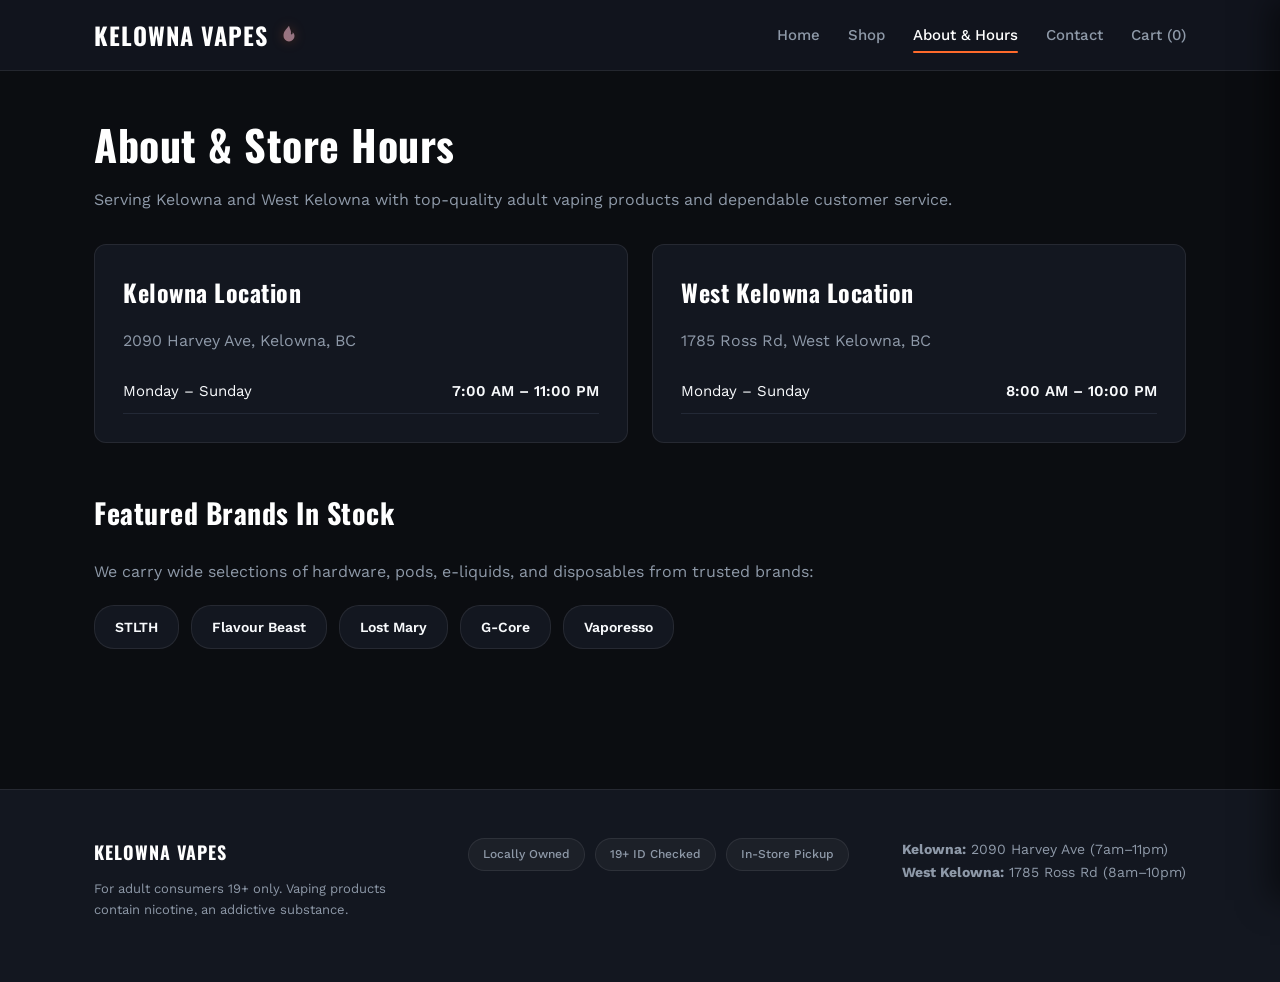
==== commit d5957f61: "Update about.html" ====
--- a/about.html
+++ b/about.html
@@ -18,14 +18,14 @@
   }
   .store-card {
     background: var(--surface);
-    border: 1px solid var(--surface-border);
-    border-radius: 8px;
+    border: 1px solid var(--surface-border-light);
+    border-radius: var(--radius-md);
     padding: 28px;
   }
   .store-card h2 {
     font-size: 24px;
     margin-top: 0;
-    margin-bottom: 12px;
+    margin-bottom: 8px;
   }
   .hours-table {
     width: 100%;
@@ -33,24 +33,25 @@
     margin-top: 16px;
   }
   .hours-table td {
-    padding: 8px 0;
+    padding: 10px 0;
     border-bottom: 1px solid var(--surface-border);
-    font-size: 14px;
+    font-size: 15px;
   }
   .hours-table td:last-child {
     text-align: right;
-    font-weight: 500;
+    font-weight: 600;
+    color: var(--text);
   }
   .brand-list {
     display: flex;
     gap: 12px;
     flex-wrap: wrap;
-    margin-top: 16px;
+    margin-top: 20px;
   }
   .brand-chip {
     background: var(--surface);
-    border: 1px solid var(--surface-border);
-    padding: 8px 16px;
+    border: 1px solid var(--surface-border-light);
+    padding: 10px 20px;
     border-radius: 20px;
     font-weight: 600;
     font-size: 14px;
@@ -59,8 +60,8 @@
 </head>
 <body>
 
-<!-- Age Gate -->
-<div class="age-gate" id="age-gate" hidden>
+<!-- Age Gate Overlay -->
+<div class="age-gate" id="age-gate" style="display: none;">
   <div class="age-card">
     <svg class="flame" viewBox="0 0 24 24" fill="none" aria-hidden="true">
       <defs><linearGradient id="fg1" x1="0" y1="24" x2="24" y2="0"><stop offset="0" stop-color="#ff6a2b"/><stop offset="1" stop-color="#2e7dd6"/></linearGradient></defs>
@@ -96,13 +97,11 @@
   </div>
 </header>
 
-<section style="padding-bottom: 50px;">
+<section style="padding: 40px 0 60px;">
   <div class="container">
-    <div class="section-head">
-      <div>
-        <h1 style="font-size: 40px;">About &amp; Store Hours</h1>
-        <p>Serving Kelowna and West Kelowna with top-quality adult vaping products and dependable customer service.</p>
-      </div>
+    <div>
+      <h1 style="font-size: 42px; margin: 0 0 8px;">About &amp; Store Hours</h1>
+      <p style="color: var(--muted); margin: 0;">Serving Kelowna and West Kelowna with top-quality adult vaping products and dependable customer service.</p>
     </div>
 
     <!-- Store Locations Grid -->
@@ -126,7 +125,7 @@
 
     <!-- Brands Handled -->
     <h2 style="font-size: 28px; margin-top: 32px;">Featured Brands In Stock</h2>
-    <p style="color: var(--muted);">We carry wide selections of hardware, pods, e-liquids, and disposables from trusted brands:</p>
+    <p style="color: var(--muted); margin-top: 4px;">We carry wide selections of hardware, pods, e-liquids, and disposables from trusted brands:</p>
     <div class="brand-list">
       <span class="brand-chip">STLTH</span>
       <span class="brand-chip">Flavour Beast</span>
@@ -141,7 +140,7 @@
 <footer class="site-footer">
   <div class="container">
     <div>
-      <div class="wordmark" style="font-size:16px;">Kelowna Vapes</div>
+      <div class="wordmark" style="font-size:18px;">Kelowna Vapes</div>
       <p class="footer-note">For adult consumers 19+ only. Vaping products contain nicotine, an addictive substance.</p>
     </div>
     <div class="footer-badges">
@@ -150,7 +149,7 @@
       <span class="badge">In-Store Pickup</span>
     </div>
     <div>
-      <p style="margin:0; color:var(--muted); font-size:14px;">
+      <p style="margin:0; color:var(--muted); font-size:14px; line-height: 1.6;">
         <strong>Kelowna:</strong> 2090 Harvey Ave (7am–11pm)<br>
         <strong>West Kelowna:</strong> 1785 Ross Rd (8am–10pm)
       </p>
@@ -162,7 +161,7 @@
 <div class="scrim" id="scrim"></div>
 <div class="cart-drawer" id="cart-drawer" aria-hidden="true">
   <div class="cart-head">
-    <h3 style="margin:0; font-size:16px;">Your Pickup Order</h3>
+    <h3 style="margin:0; font-size:18px;">Your Pickup Order</h3>
     <button class="cart-close" id="cart-close" aria-label="Close cart">&times;</button>
   </div>
   <div class="cart-items" id="cart-items"></div>
--- a/assets/css/style.css
+++ b/assets/css/style.css
@@ -1,387 +1,266 @@
 :root {
-  --bg: #0d0e12;
-  --surface: #161820;
-  --surface-border: #242736;
-  --text: #f0f2f5;
-  --muted: #9ba1b0;
+  --background: #0b0d11;
+  --surface: #131720;
+  --surface-hover: #1c212d;
+  --surface-border: #232936;
+  --surface-border-light: rgba(255, 255, 255, 0.08);
+  
   --primary: #ff6a2b;
-  --primary-hover: #e5571b;
+  --primary-hover: #ff7d42;
+  --primary-glow: rgba(255, 106, 43, 0.25);
+  
+  --text: #f8fafc;
+  --muted: #8e99a8;
   --accent: #2e7dd6;
+
   --font-heading: 'Oswald', sans-serif;
   --font-body: 'Work Sans', sans-serif;
-  --max-width: 1100px;
+
+  --radius-sm: 6px;
+  --radius-md: 12px;
+  --radius-lg: 18px;
+  --shadow-main: 0 12px 32px rgba(0, 0, 0, 0.4);
 }
 
 * {
   box-sizing: border-box;
+}
+
+body {
   margin: 0;
   padding: 0;
-}
-
-body {
-  background-color: var(--bg);
+  background-color: var(--background);
   color: var(--text);
   font-family: var(--font-body);
-  line-height: 1.5;
+  line-height: 1.6;
   -webkit-font-smoothing: antialiased;
 }
 
+h1, h2, h3, h4, h5, h6 {
+  font-family: var(--font-heading);
+  letter-spacing: 0.5px;
+  color: #ffffff;
+}
+
 .container {
-  width: 100%;
-  max-width: var(--max-width);
+  max-width: 1140px;
   margin: 0 auto;
-  padding: 0 20px;
-}
-
-/* Typography & Headings */
-h1, h2, h3, .wordmark {
+  padding: 0 24px;
+}
+
+/* Header & Glassmorphism */
+.site-header {
+  background: rgba(19, 23, 32, 0.85);
+  backdrop-filter: blur(12px);
+  -webkit-backdrop-filter: blur(12px);
+  border-bottom: 1px solid var(--surface-border-light);
+  padding: 16px 0;
+  position: sticky;
+  top: 0;
+  z-index: 100;
+}
+
+.site-header .container {
+  display: flex;
+  align-items: center;
+  justify-content: space-between;
+}
+
+.wordmark {
+  display: flex;
+  align-items: center;
+  gap: 10px;
   font-family: var(--font-heading);
+  font-size: 24px;
+  font-weight: 700;
+  color: #ffffff;
+  text-decoration: none;
   text-transform: uppercase;
-  letter-spacing: 0.5px;
-}
-
-a {
-  color: inherit;
+  letter-spacing: 1px;
+}
+
+.flame {
+  width: 22px;
+  height: 22px;
+  filter: drop-shadow(0 0 6px var(--primary-glow));
+}
+
+.main-nav {
+  display: flex;
+  gap: 28px;
+  align-items: center;
+}
+
+.main-nav a {
+  color: var(--muted);
   text-decoration: none;
-}
-
-/* Buttons */
+  font-weight: 500;
+  font-size: 15px;
+  transition: color 0.2s ease, transform 0.2s ease;
+}
+
+.main-nav a:hover, 
+.main-nav a.active {
+  color: #ffffff;
+}
+
+.main-nav a.active {
+  position: relative;
+}
+
+.main-nav a.active::after {
+  content: '';
+  position: absolute;
+  bottom: -6px;
+  left: 0;
+  right: 0;
+  height: 2px;
+  background: var(--primary);
+  border-radius: 2px;
+}
+
+.nav-toggle {
+  display: none;
+  background: var(--surface);
+  border: 1px solid var(--surface-border);
+  color: var(--text);
+  padding: 8px 14px;
+  border-radius: var(--radius-sm);
+  cursor: pointer;
+}
+
+@media (max-width: 768px) {
+  .nav-toggle {
+    display: block;
+  }
+  .main-nav {
+    display: none;
+    position: absolute;
+    top: 100%;
+    left: 0;
+    right: 0;
+    background: var(--surface);
+    flex-direction: column;
+    padding: 24px;
+    gap: 16px;
+    border-bottom: 1px solid var(--surface-border);
+  }
+  .main-nav.active {
+    display: flex;
+  }
+  .main-nav a.active::after {
+    display: none;
+  }
+}
+
+/* Premium Buttons */
 .btn {
   display: inline-flex;
   align-items: center;
   justify-content: center;
   padding: 12px 24px;
+  border-radius: var(--radius-sm);
   font-family: var(--font-heading);
   font-size: 16px;
   font-weight: 600;
-  border-radius: 6px;
+  text-decoration: none;
+  text-transform: uppercase;
+  letter-spacing: 0.5px;
   cursor: pointer;
-  transition: all 0.2s ease;
-  border: none;
+  border: 1px solid transparent;
+  transition: all 0.25s cubic-bezier(0.16, 1, 0.3, 1);
 }
 
 .btn-primary {
-  background-color: var(--primary);
-  color: #fff;
+  background: linear-gradient(135deg, var(--primary) 0%, #e05316 100%);
+  color: #ffffff;
+  box-shadow: 0 4px 16px var(--primary-glow);
 }
 
 .btn-primary:hover {
-  background-color: var(--primary-hover);
+  background: linear-gradient(135deg, var(--primary-hover) 0%, #eb5b1c 100%);
+  transform: translateY(-2px);
+  box-shadow: 0 6px 20px rgba(255, 106, 43, 0.4);
 }
 
 .btn-outline {
-  background-color: transparent;
-  border: 1px solid var(--surface-border);
+  background: transparent;
+  border-color: var(--surface-border-light);
   color: var(--text);
 }
 
 .btn-outline:hover {
+  background: var(--surface-hover);
   border-color: var(--muted);
-  background-color: var(--surface);
+  color: #ffffff;
 }
 
 .btn-block {
+  display: flex;
   width: 100%;
-}
-
-/* Header & Nav */
-.site-header {
-  position: sticky;
-  top: 0;
-  z-index: 100;
-  background-color: rgba(13, 14, 18, 0.95);
-  backdrop-filter: blur(8px);
-  border-bottom: 1px solid var(--surface-border);
-  padding: 16px 0;
-}
-
-.site-header .container {
-  display: flex;
-  align-items: center;
-  justify-content: space-between;
-}
-
-.wordmark {
-  font-size: 22px;
-  font-weight: 700;
-  display: flex;
-  align-items: center;
-  gap: 8px;
-}
-
-.flame {
-  width: 20px;
-  height: 20px;
-}
-
-.main-nav {
-  display: flex;
-  align-items: center;
-  gap: 24px;
-  font-weight: 500;
-}
-
-.main-nav a.active,
-.main-nav a:hover {
-  color: var(--primary);
-}
-
-.nav-toggle {
-  display: none;
-  background: none;
-  border: 1px solid var(--surface-border);
-  color: var(--text);
-  padding: 8px 12px;
-  border-radius: 4px;
-  font-family: var(--font-heading);
-}
-
-/* Hero Section */
-.hero {
-  padding: 60px 0 40px;
-  text-align: center;
-}
-
-.hero-mark {
-  font-size: 48px;
-  display: inline-flex;
-  align-items: center;
-  gap: 12px;
-  margin-bottom: 16px;
-}
-
-.hero-mark .flame {
-  width: 40px;
-  height: 40px;
-}
-
-.hero-tagline {
-  max-width: 600px;
-  margin: 0 auto 28px;
-  color: var(--muted);
-  font-size: 18px;
-}
-
-.hero-strip {
-  display: grid;
-  grid-template-columns: repeat(auto-fit, minmax(220px, 1fr));
-  gap: 16px;
-  margin-top: 48px;
-  background-color: var(--surface);
-  border: 1px solid var(--surface-border);
-  padding: 20px;
-  border-radius: 8px;
-  text-align: left;
-}
-
-.hero-strip div {
-  display: flex;
-  flex-direction: column;
-  font-size: 14px;
-  color: var(--muted);
-}
-
-.hero-strip strong {
-  color: var(--text);
-  font-size: 16px;
-  margin-bottom: 4px;
-}
-
-/* Section Headings */
-section {
-  padding: 40px 0;
-}
-
-.section-head {
-  display: flex;
-  justify-content: space-between;
-  align-items: flex-end;
-  margin-bottom: 24px;
-}
-
-.section-head h2 {
-  font-size: 28px;
-}
-
-.section-head p {
-  color: var(--muted);
-}
-
-/* Category Grid */
-.tile-grid {
-  display: grid;
-  grid-template-columns: repeat(auto-fit, minmax(220px, 1fr));
-  gap: 16px;
-}
-
-.tile {
-  background-color: var(--surface);
-  border: 1px solid var(--surface-border);
-  border-radius: 8px;
-  padding: 24px;
-  display: flex;
-  flex-direction: column;
-  justify-content: space-between;
-  min-height: 160px;
-  transition: transform 0.2s ease, border-color 0.2s ease;
-}
-
-.tile:hover {
-  transform: translateY(-3px);
-  border-color: var(--primary);
-}
-
-.tile-icon {
-  width: 32px;
-  height: 32px;
-  color: var(--primary);
-}
-
-.tile span {
-  font-size: 13px;
-  color: var(--muted);
-  display: block;
-  margin-bottom: 2px;
-}
-
-.tile h3 {
-  font-size: 20px;
-}
-
-/* Info Grid & Map */
-.info-grid {
-  display: grid;
-  grid-template-columns: 1fr 1fr;
-  gap: 24px;
-  background-color: var(--surface);
-  border: 1px solid var(--surface-border);
-  border-radius: 8px;
-  padding: 24px;
-}
-
-.info-list dt {
-  font-family: var(--font-heading);
-  font-size: 18px;
-  color: var(--primary);
-  margin-top: 12px;
-}
-
-.info-list dt:first-child {
-  margin-top: 0;
-}
-
-.info-list dd {
-  color: var(--muted);
-  margin-bottom: 8px;
-}
-
-.map-wrap iframe {
-  width: 100%;
-  height: 100%;
-  min-height: 250px;
-  border: none;
-  border-radius: 6px;
-}
-
-/* Footer */
-.site-footer {
-  border-top: 1px solid var(--surface-border);
-  padding: 40px 0;
-  margin-top: 40px;
-  background-color: var(--surface);
-}
-
-.site-footer .container {
-  display: grid;
-  grid-template-columns: 2fr 1fr 2fr;
-  gap: 24px;
-  align-items: start;
-}
-
-.footer-note {
-  font-size: 13px;
-  color: var(--muted);
-  margin-top: 8px;
-}
-
-.footer-badges {
-  display: flex;
-  flex-direction: column;
-  gap: 8px;
-}
-
-.badge {
-  display: inline-block;
-  background-color: var(--bg);
-  border: 1px solid var(--surface-border);
-  padding: 4px 10px;
-  border-radius: 4px;
-  font-size: 12px;
-  color: var(--muted);
-  text-align: center;
 }
 
 /* Age Gate Modal */
 .age-gate {
   position: fixed;
   inset: 0;
-  background-color: rgba(0, 0, 0, 0.9);
+  background: rgba(11, 13, 17, 0.92);
+  backdrop-filter: blur(16px);
+  -webkit-backdrop-filter: blur(16px);
+  display: flex;
+  align-items: center;
+  justify-content: center;
   z-index: 1000;
-  display: flex;
-  align-items: center;
-  justify-content: center;
   padding: 20px;
 }
 
-.age-gate[hidden] {
-  display: none;
-}
-
 .age-card {
-  background-color: var(--surface);
-  border: 1px solid var(--surface-border);
-  padding: 32px;
-  border-radius: 12px;
-  max-width: 420px;
+  background: var(--surface);
+  border: 1px solid var(--surface-border-light);
+  border-radius: var(--radius-lg);
+  padding: 40px;
+  max-width: 440px;
   width: 100%;
   text-align: center;
+  box-shadow: var(--shadow-main);
 }
 
 .age-card .flame {
-  width: 48px;
-  height: 48px;
+  width: 54px;
+  height: 54px;
   margin-bottom: 16px;
 }
 
 .age-card h2 {
-  font-size: 24px;
-  margin-bottom: 8px;
+  margin: 0 0 10px;
+  font-size: 28px;
 }
 
 .age-card p {
   color: var(--muted);
-  font-size: 14px;
-  margin-bottom: 24px;
+  margin-bottom: 28px;
+  font-size: 15px;
 }
 
 .age-actions {
   display: flex;
-  gap: 12px;
+  gap: 14px;
 }
 
 .age-actions .btn {
   flex: 1;
 }
 
-/* Cart Drawer */
+/* Cart Drawer & Overlay */
 .scrim {
   position: fixed;
   inset: 0;
-  background: rgba(0, 0, 0, 0.6);
-  z-index: 200;
+  background: rgba(0, 0, 0, 0.7);
+  backdrop-filter: blur(4px);
   opacity: 0;
   pointer-events: none;
   transition: opacity 0.3s ease;
+  z-index: 200;
 }
 
 .scrim.active {
@@ -395,14 +274,15 @@
   right: 0;
   bottom: 0;
   width: 100%;
-  max-width: 380px;
-  background-color: var(--surface);
-  border-left: 1px solid var(--surface-border);
+  max-width: 400px;
+  background: var(--surface);
+  border-left: 1px solid var(--surface-border-light);
+  transform: translateX(100%);
+  transition: transform 0.3s cubic-bezier(0.16, 1, 0.3, 1);
   z-index: 201;
-  transform: translateX(100%);
-  transition: transform 0.3s ease;
   display: flex;
   flex-direction: column;
+  box-shadow: -10px 0 30px rgba(0,0,0,0.5);
 }
 
 .cart-drawer.open {
@@ -410,7 +290,7 @@
 }
 
 .cart-head {
-  padding: 20px;
+  padding: 24px;
   border-bottom: 1px solid var(--surface-border);
   display: flex;
   justify-content: space-between;
@@ -420,62 +300,72 @@
 .cart-close {
   background: none;
   border: none;
-  color: var(--text);
-  font-size: 24px;
+  color: var(--muted);
+  font-size: 28px;
   cursor: pointer;
+  line-height: 1;
+  transition: color 0.2s ease;
+}
+
+.cart-close:hover {
+  color: #ffffff;
 }
 
 .cart-items {
+  padding: 24px;
   flex: 1;
-  padding: 20px;
   overflow-y: auto;
 }
 
 .cart-footer {
-  padding: 20px;
+  padding: 24px;
   border-top: 1px solid var(--surface-border);
+  background: rgba(11, 13, 17, 0.4);
 }
 
 .cart-total {
   display: flex;
   justify-content: space-between;
-  font-weight: 600;
-  font-size: 18px;
-  margin-bottom: 16px;
-}
-
-/* Mobile Responsive */
-@media (max-width: 768px) {
-  .nav-toggle {
-    display: block;
-  }
-  
-  .main-nav {
-    display: none;
-    position: absolute;
-    top: 100%;
-    left: 0;
-    right: 0;
-    background-color: var(--surface);
-    border-bottom: 1px solid var(--surface-border);
-    flex-direction: column;
-    padding: 20px;
-    gap: 16px;
-  }
-
-  .main-nav.open {
-    display: flex;
-  }
-
-  .hero-mark {
-    font-size: 36px;
-  }
-
-  .info-grid {
-    grid-template-columns: 1fr;
-  }
-
-  .site-footer .container {
-    grid-template-columns: 1fr;
-  }
-}
+  font-family: var(--font-heading);
+  font-size: 22px;
+  margin-bottom: 20px;
+}
+
+/* Footer Section */
+.site-footer {
+  background: var(--surface);
+  border-top: 1px solid var(--surface-border-light);
+  padding: 48px 0;
+  margin-top: 80px;
+}
+
+.site-footer .container {
+  display: flex;
+  justify-content: space-between;
+  gap: 32px;
+  flex-wrap: wrap;
+}
+
+.footer-note {
+  color: var(--muted);
+  font-size: 13px;
+  max-width: 320px;
+  margin-top: 12px;
+}
+
+.footer-badges {
+  display: flex;
+  gap: 10px;
+  flex-wrap: wrap;
+  align-self: flex-start;
+}
+
+.badge {
+  background: rgba(255, 255, 255, 0.04);
+  border: 1px solid var(--surface-border-light);
+  padding: 6px 14px;
+  border-radius: 20px;
+  font-size: 12px;
+  font-weight: 500;
+  color: var(--muted);
+}
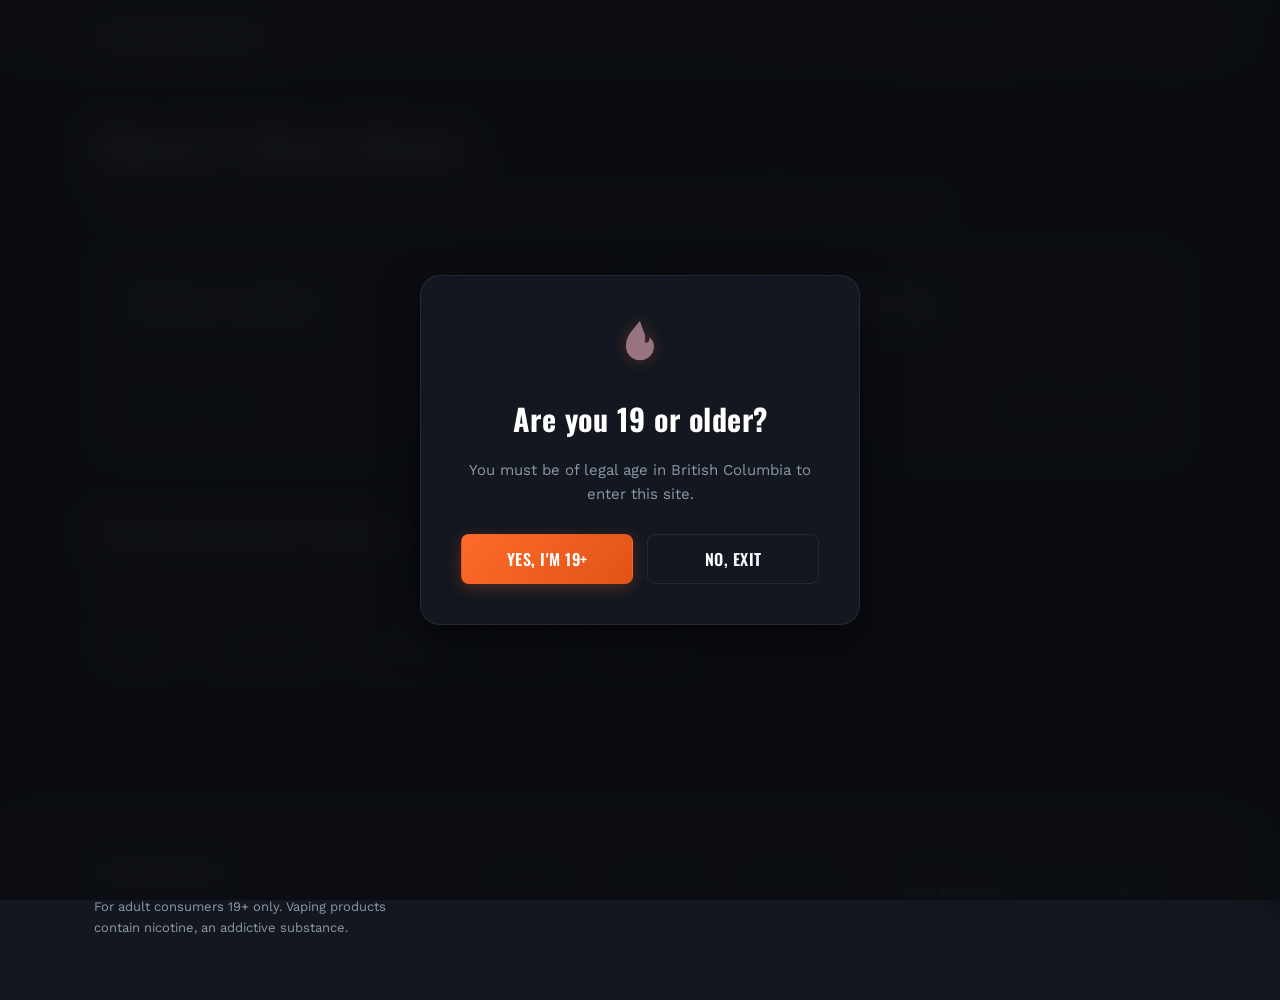
==== commit a8843c29: "Update about.html" ====
--- a/about.html
+++ b/about.html
@@ -20,10 +20,15 @@
     background: var(--surface);
     border: 1px solid var(--surface-border-light);
     border-radius: var(--radius-md);
-    padding: 28px;
+    padding: 32px;
+    transition: transform 0.3s ease;
+  }
+  .store-card:hover {
+    transform: translateY(-4px);
+    border-color: var(--surface-border);
   }
   .store-card h2 {
-    font-size: 24px;
+    font-size: 26px;
     margin-top: 0;
     margin-bottom: 8px;
   }
@@ -33,7 +38,7 @@
     margin-top: 16px;
   }
   .hours-table td {
-    padding: 10px 0;
+    padding: 12px 0;
     border-bottom: 1px solid var(--surface-border);
     font-size: 15px;
   }
@@ -51,17 +56,22 @@
   .brand-chip {
     background: var(--surface);
     border: 1px solid var(--surface-border-light);
-    padding: 10px 20px;
+    padding: 10px 22px;
     border-radius: 20px;
     font-weight: 600;
     font-size: 14px;
+    transition: all 0.25s ease;
+  }
+  .brand-chip:hover {
+    border-color: var(--primary);
+    color: #fff;
   }
 </style>
 </head>
 <body>
 
 <!-- Age Gate Overlay -->
-<div class="age-gate" id="age-gate" style="display: none;">
+<div class="age-gate" id="age-gate">
   <div class="age-card">
     <svg class="flame" viewBox="0 0 24 24" fill="none" aria-hidden="true">
       <defs><linearGradient id="fg1" x1="0" y1="24" x2="24" y2="0"><stop offset="0" stop-color="#ff6a2b"/><stop offset="1" stop-color="#2e7dd6"/></linearGradient></defs>
@@ -91,7 +101,7 @@
       <a href="shop.html">Shop</a>
       <a href="about.html" class="active">About &amp; Hours</a>
       <a href="contact.html">Contact</a>
-      <a href="#" class="cart-link" data-open-cart aria-label="View Shopping Cart">Cart (<span data-cart-count>0</span>)</a>
+      <a href="#" class="cart-link" data-open-cart aria-label="View Shopping Cart">Cart <span class="cart-badge" data-cart-count>0</span></a>
     </nav>
     <button class="nav-toggle" aria-label="Toggle Navigation Menu">Menu</button>
   </div>
@@ -100,7 +110,7 @@
 <section style="padding: 40px 0 60px;">
   <div class="container">
     <div>
-      <h1 style="font-size: 42px; margin: 0 0 8px;">About &amp; Store Hours</h1>
+      <h1 style="font-size: 44px; margin: 0 0 8px;">About &amp; Store Hours</h1>
       <p style="color: var(--muted); margin: 0;">Serving Kelowna and West Kelowna with top-quality adult vaping products and dependable customer service.</p>
     </div>
 
@@ -161,7 +171,7 @@
 <div class="scrim" id="scrim"></div>
 <div class="cart-drawer" id="cart-drawer" aria-hidden="true">
   <div class="cart-head">
-    <h3 style="margin:0; font-size:18px;">Your Pickup Order</h3>
+    <h3 style="margin:0; font-size:20px;">Your Pickup Order</h3>
     <button class="cart-close" id="cart-close" aria-label="Close cart">&times;</button>
   </div>
   <div class="cart-items" id="cart-items"></div>
--- a/assets/css/style.css
+++ b/assets/css/style.css
@@ -16,10 +16,11 @@
   --font-heading: 'Oswald', sans-serif;
   --font-body: 'Work Sans', sans-serif;
 
-  --radius-sm: 6px;
-  --radius-md: 12px;
-  --radius-lg: 18px;
-  --shadow-main: 0 12px 32px rgba(0, 0, 0, 0.4);
+  --radius-sm: 8px;
+  --radius-md: 14px;
+  --radius-lg: 20px;
+  --shadow-main: 0 16px 40px rgba(0, 0, 0, 0.5);
+  --shadow-card: 0 8px 24px rgba(0, 0, 0, 0.3);
 }
 
 * {
@@ -34,6 +35,7 @@
   font-family: var(--font-body);
   line-height: 1.6;
   -webkit-font-smoothing: antialiased;
+  overflow-x: hidden;
 }
 
 h1, h2, h3, h4, h5, h6 {
@@ -58,6 +60,7 @@
   position: sticky;
   top: 0;
   z-index: 100;
+  transition: background 0.3s ease;
 }
 
 .site-header .container {
@@ -80,9 +83,14 @@
 }
 
 .flame {
-  width: 22px;
-  height: 22px;
-  filter: drop-shadow(0 0 6px var(--primary-glow));
+  width: 24px;
+  height: 24px;
+  filter: drop-shadow(0 0 8px var(--primary-glow));
+  transition: transform 0.3s ease;
+}
+
+.wordmark:hover .flame {
+  transform: scale(1.15) rotate(-5deg);
 }
 
 .main-nav {
@@ -96,7 +104,9 @@
   text-decoration: none;
   font-weight: 500;
   font-size: 15px;
-  transition: color 0.2s ease, transform 0.2s ease;
+  transition: color 0.25s ease, transform 0.25s ease;
+  position: relative;
+  padding: 4px 0;
 }
 
 .main-nav a:hover, 
@@ -104,19 +114,32 @@
   color: #ffffff;
 }
 
-.main-nav a.active {
-  position: relative;
-}
-
-.main-nav a.active::after {
+.main-nav a::after {
   content: '';
   position: absolute;
-  bottom: -6px;
+  bottom: 0;
   left: 0;
-  right: 0;
+  width: 0;
   height: 2px;
   background: var(--primary);
   border-radius: 2px;
+  transition: width 0.3s cubic-bezier(0.16, 1, 0.3, 1);
+}
+
+.main-nav a:hover::after,
+.main-nav a.active::after {
+  width: 100%;
+}
+
+.cart-badge {
+  background: var(--primary);
+  color: #fff;
+  font-size: 11px;
+  font-weight: 700;
+  padding: 2px 7px;
+  border-radius: 10px;
+  margin-left: 6px;
+  transition: transform 0.2s ease;
 }
 
 .nav-toggle {
@@ -144,11 +167,12 @@
     padding: 24px;
     gap: 16px;
     border-bottom: 1px solid var(--surface-border);
+    box-shadow: 0 10px 30px rgba(0,0,0,0.5);
   }
   .main-nav.active {
     display: flex;
   }
-  .main-nav a.active::after {
+  .main-nav a::after {
     display: none;
   }
 }
@@ -158,6 +182,7 @@
   display: inline-flex;
   align-items: center;
   justify-content: center;
+  gap: 8px;
   padding: 12px 24px;
   border-radius: var(--radius-sm);
   font-family: var(--font-heading);
@@ -168,7 +193,7 @@
   letter-spacing: 0.5px;
   cursor: pointer;
   border: 1px solid transparent;
-  transition: all 0.25s cubic-bezier(0.16, 1, 0.3, 1);
+  transition: all 0.3s cubic-bezier(0.16, 1, 0.3, 1);
 }
 
 .btn-primary {
@@ -180,7 +205,7 @@
 .btn-primary:hover {
   background: linear-gradient(135deg, var(--primary-hover) 0%, #eb5b1c 100%);
   transform: translateY(-2px);
-  box-shadow: 0 6px 20px rgba(255, 106, 43, 0.4);
+  box-shadow: 0 8px 24px rgba(255, 106, 43, 0.45);
 }
 
 .btn-outline {
@@ -193,6 +218,7 @@
   background: var(--surface-hover);
   border-color: var(--muted);
   color: #ffffff;
+  transform: translateY(-2px);
 }
 
 .btn-block {
@@ -200,18 +226,21 @@
   width: 100%;
 }
 
-/* Age Gate Modal */
+/* Age Gate Modal & Smooth Transitions */
 .age-gate {
   position: fixed;
   inset: 0;
-  background: rgba(11, 13, 17, 0.92);
-  backdrop-filter: blur(16px);
-  -webkit-backdrop-filter: blur(16px);
+  background: rgba(11, 13, 17, 0.94);
+  backdrop-filter: blur(18px);
+  -webkit-backdrop-filter: blur(18px);
   display: flex;
   align-items: center;
   justify-content: center;
   z-index: 1000;
   padding: 20px;
+  opacity: 1;
+  visibility: visible;
+  transition: opacity 0.4s cubic-bezier(0.16, 1, 0.3, 1), visibility 0.4s cubic-bezier(0.16, 1, 0.3, 1);
 }
 
 .age-card {
@@ -223,17 +252,40 @@
   width: 100%;
   text-align: center;
   box-shadow: var(--shadow-main);
+  transform: scale(1) translateY(0);
+  transition: transform 0.4s cubic-bezier(0.16, 1, 0.3, 1);
+  animation: modalEnter 0.5s cubic-bezier(0.16, 1, 0.3, 1);
+}
+
+@keyframes modalEnter {
+  from {
+    opacity: 0;
+    transform: scale(0.92) translateY(12px);
+  }
+  to {
+    opacity: 1;
+    transform: scale(1) translateY(0);
+  }
+}
+
+.age-gate.fade-out {
+  opacity: 0;
+  visibility: hidden;
+}
+
+.age-gate.fade-out .age-card {
+  transform: scale(0.95) translateY(-10px);
 }
 
 .age-card .flame {
-  width: 54px;
-  height: 54px;
+  width: 56px;
+  height: 56px;
   margin-bottom: 16px;
 }
 
 .age-card h2 {
   margin: 0 0 10px;
-  font-size: 28px;
+  font-size: 30px;
 }
 
 .age-card p {
@@ -255,11 +307,11 @@
 .scrim {
   position: fixed;
   inset: 0;
-  background: rgba(0, 0, 0, 0.7);
+  background: rgba(0, 0, 0, 0.75);
   backdrop-filter: blur(4px);
   opacity: 0;
   pointer-events: none;
-  transition: opacity 0.3s ease;
+  transition: opacity 0.35s ease;
   z-index: 200;
 }
 
@@ -278,11 +330,11 @@
   background: var(--surface);
   border-left: 1px solid var(--surface-border-light);
   transform: translateX(100%);
-  transition: transform 0.3s cubic-bezier(0.16, 1, 0.3, 1);
+  transition: transform 0.35s cubic-bezier(0.16, 1, 0.3, 1);
   z-index: 201;
   display: flex;
   flex-direction: column;
-  box-shadow: -10px 0 30px rgba(0,0,0,0.5);
+  box-shadow: -10px 0 30px rgba(0,0,0,0.6);
 }
 
 .cart-drawer.open {
@@ -304,11 +356,12 @@
   font-size: 28px;
   cursor: pointer;
   line-height: 1;
-  transition: color 0.2s ease;
+  transition: color 0.2s ease, transform 0.2s ease;
 }
 
 .cart-close:hover {
   color: #ffffff;
+  transform: rotate(90deg);
 }
 
 .cart-items {
@@ -317,10 +370,37 @@
   overflow-y: auto;
 }
 
+.cart-item {
+  display: flex;
+  justify-content: space-between;
+  align-items: center;
+  padding: 14px 0;
+  border-bottom: 1px solid var(--surface-border-light);
+  animation: fadeIn 0.3s ease;
+}
+
+@keyframes fadeIn {
+  from { opacity: 0; transform: translateY(4px); }
+  to { opacity: 1; transform: translateY(0); }
+}
+
+.cart-item-info h4 {
+  margin: 0;
+  font-size: 15px;
+  font-family: var(--font-body);
+  font-weight: 600;
+}
+
+.cart-item-info p {
+  margin: 2px 0 0;
+  color: var(--muted);
+  font-size: 13px;
+}
+
 .cart-footer {
   padding: 24px;
   border-top: 1px solid var(--surface-border);
-  background: rgba(11, 13, 17, 0.4);
+  background: rgba(11, 13, 17, 0.5);
 }
 
 .cart-total {
